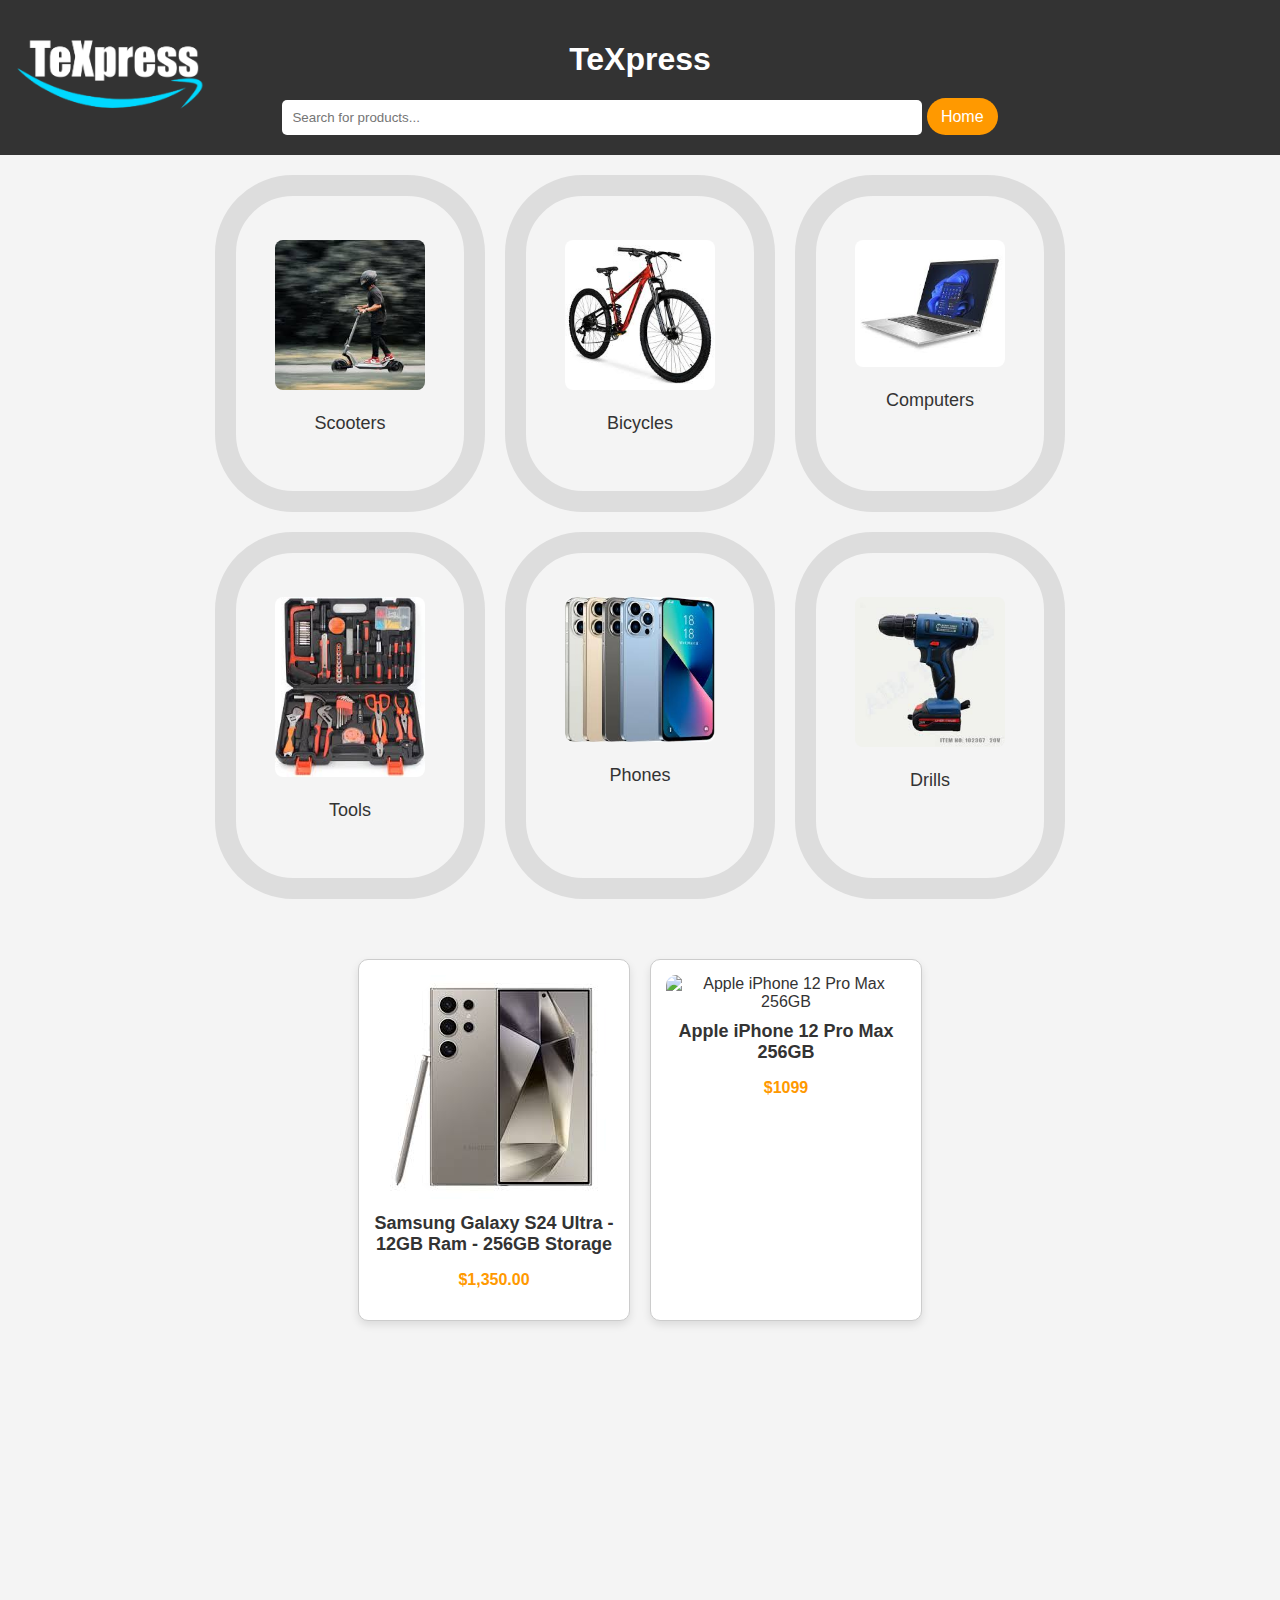
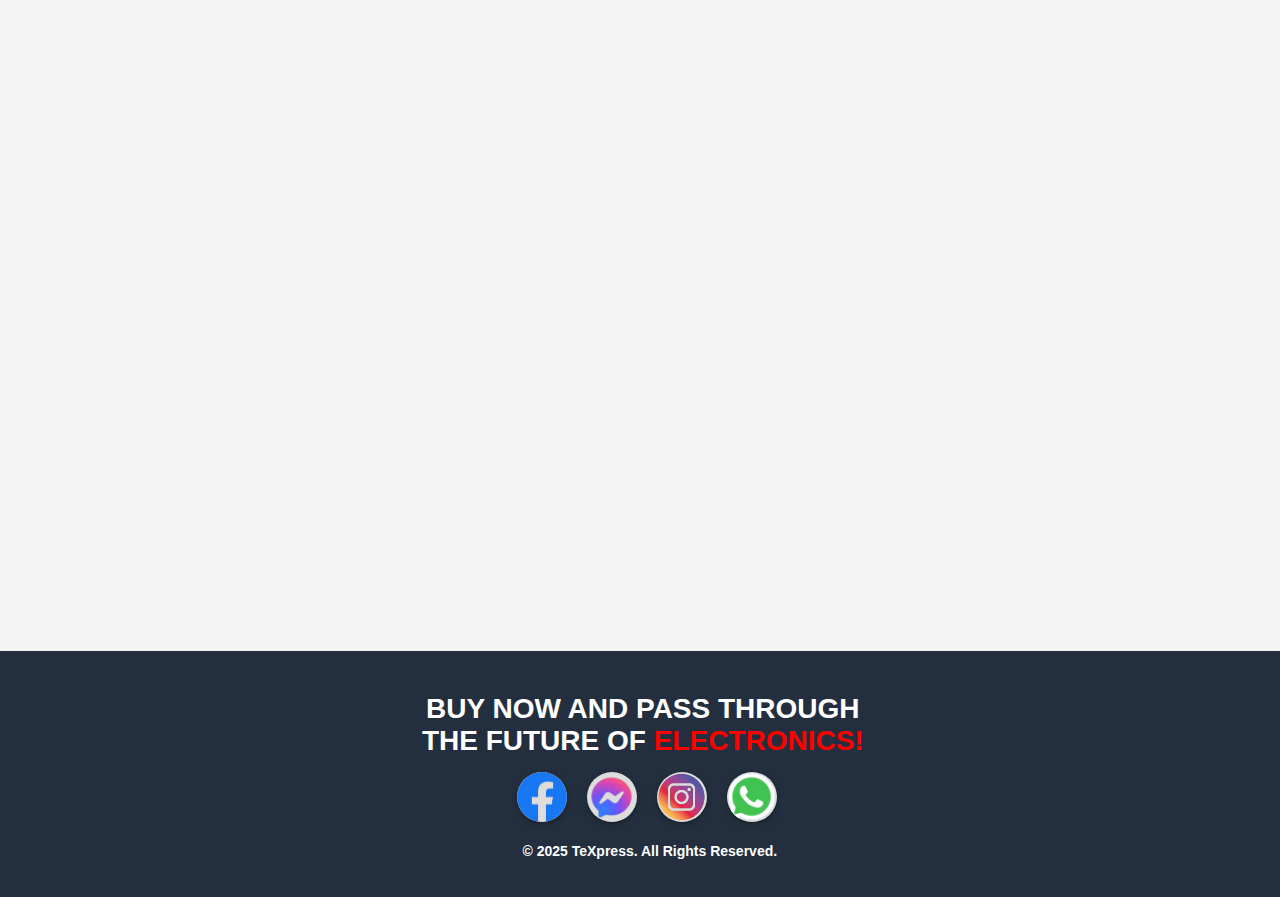
==== index.html @ 7b75b4ff "Update and rename khaled.html to index.html" ====
<!DOCTYPE html>
<html lang="en">
<head>
    <link rel="stylesheet" href="amazon.css">
    <link rel="stylesheet" href="https://cdnjs.cloudflare.com/ajax/libs/font-awesome/6.7.2/css/all.min.css" integrity="sha512-Evv84Mr4kqVGRNSgIGL/F/aIDqQb7xQ2vcrdIwxfjThSH8CSR7PBEakCr51Ck+w+/U6swU2Im1vVX0SVk9ABhg==" crossorigin="anonymous" referrerpolicy="no-referrer" />
    <title>TeXpress</title>
    <link rel="icon" href="Untitled-1_even_smaller_cropped_resized.png" type="image/x-icon">

</head>
<body>
    <header>
        <h1>TeXpress</h1>
        <input type="text" id="searchBar" placeholder="Search for products..." oninput="searchProduct()">
        <a href="Khaled.html">Home</a>
        <div class="Logo">
            <img src="Untitled-3.png" alt="Logo" class="logo">
        </div>
    </header>
    <div class="categories">
        <div class="category">
            <a href="category1.html">
                <img src="download (3).jpeg" alt="Scooters">
                <p>Scooters</p>
            </a>
        </div>
        <div class="category">
            <a href="category2.html">
                <img src="download (4).jpeg" alt="Bicycles">
                <p>Bicycles</p>
            </a>
        </div>
        <div class="category">
            <a href="category3.html">
                <img src="download (1).jpeg" alt="Computers">
                <p>Computers</p>
            </a>
        </div>
        <div class="category">
            <a href="category4.html">
                <img src="download (5).jpeg" alt="Tools">
                <p>Tools</p>
            </a>
        </div>
        <div class="category">
            <a href="category5.html">
                <img src="download (2).jpeg" alt="Phones">
                <p>Phones</p>
            </a>
        </div>
        <div class="category">
            <a href="category6.html">
                <img src="images.jpeg" alt="Drills">
                <p>Drills</p>
            </a>
        </div>
    </div>

    <div class="product-grid" id="product-grid-home">
        <!-- Products will be inserted here -->
    </div>

    <div class="product-grid" id="product-grid">
        <!-- Products will be dynamically inserted here -->
    </div>
    
    <div class="container" id="product-details">
        <button class="close-btn" onclick="goHome()">X</button>
        <div class="carousel">
            <button class="prev" onclick="prevImage()">&#9664;</button>
            <img id="image-0" class="active" src="" alt="">
            <img id="image-1" src="" alt="">
            <img id="image-2" src="" alt="">
            <button class="next" onclick="nextImage()">&#9654;</button>
        </div>
        <div class="details">
            <h1 id="product-name"></h1>
            <p id="product-description"></p>
            <p class="price" id="product-price"></p>
            
            <div class="quantity-selector" id="quantity-selector">
                <label for="quantity">Choose Quantity:</label>
                <input type="number" id="quantity" min="1" value="1" oninput="validateQuantity()">
            </div>
            <button class="buy-btn" onclick="buy()">Buy it</button>

            <div id="color-selector-container">
                <p>Choose Color:</p>
                <div id="color-options" class="color-options"></div>
            </div>
        </div>
    </div>

    
    <script>
        const products = [
            {
                id: 1,
                name: 'Samsung Galaxy S24 Ultra - 12GB Ram - 256GB Storage',
                description: '',
                price: '$1,350.00',
                images: [
                    '[data-uri]',
                    'https://cdn-iibnp.nitrocdn.com/VjyilAmBtWmZaLojjwWFayaMdinRRPlg/assets/images/optimized/rev-f0d6867/www.ourfriday.co.uk/image/cache/catalog/Samsung/samsung-galaxy-s24-ultra-5gsmartphone-tittanium-black-1-2-800x800.png',
                    'https://www.edgemiddleeast.com/cloud/2024/01/18/mVRNO3WK-Samsung-Galaxy-S24-1200x900.jpg'
                ],
                availableColors: ['gold', 'White', 'Gray'], // Colors for this product
                minQuantity: 1,
                maxQuantity: 5
            },
            {
                id: 2,
                name: 'Apple iPhone 12 Pro Max 256GB',
                description: 'The iPhone 12 Pro Max is designed with a larger screen and advanced camera systems. Capture stunning photos and videos, all while enjoying the powerful performance and sleek design of the iPhone.',
                price: '$1099',
                images: [
                    'https://ipoint.ae/cdn/shop/files/iphone-12-pro-pacific-blue-revibe_5d31b734-3e85-4ddf-80d1-473dca95116b.webp?v=1728852454',
                    'https://gomaxx.co.za/wp-content/uploads/2024/09/Blue-1.jpeg',
                    'https://5.imimg.com/data5/SELLER/Default/2023/6/314837966/ZB/ZB/DQ/128338004/apple-iphone-12-pro-max-128gb-256gb-fully-unlocked-1000x1000.jpg'
                ],
                availableColors: ['Gold', 'Silver', 'Blue'], // Colors for this product
                minQuantity: 2,
                maxQuantity: 10
            }



        ];

        let currentImageIndex = 0;
        const productGrid = document.getElementById('product-grid');
        const searchBar = document.getElementById('searchBar');

        function displayProducts(productsToDisplay) {
            productGrid.innerHTML = '';
            productsToDisplay.forEach(product => {
                const productElement = document.createElement('div');
                productElement.className = 'product';
                productElement.innerHTML = `
                    <img src="${product.images[0]}" alt="${product.name}">
                    <h3>${product.name}</h3>
                    <p>${product.price}</p>
                `;
                productElement.onclick = () => viewProduct(product.id);
                productGrid.appendChild(productElement);
            });
        }
        function viewProduct(id) {
            const product = products.find(p => p.id === id);
            if (product) {
                document.getElementById('product-name').innerText = product.name;
                document.getElementById('product-description').innerText = product.description;
                document.getElementById('product-price').innerText = product.price;
                document.getElementById('image-0').src = product.images[0];
                document.getElementById('image-1').src = product.images[1];
                document.getElementById('image-2').src = product.images[2];
                // Populate color options dynamically
                const colorOptionsContainer = document.getElementById('color-options');
                colorOptionsContainer.innerHTML = ''; // Clear previous colors
                product.availableColors.forEach(color => {
                    const colorDiv = document.createElement('div');
                    colorDiv.className = 'color-option';
                    colorDiv.style.backgroundColor = color.toLowerCase(); // Use color names as background
                    colorDiv.title = color; // Tooltip with color name
                    colorDiv.onclick = () => selectColor(color);
                    colorOptionsContainer.appendChild(colorDiv);
                });
                document.getElementById('product-grid').style.display = 'none';
                document.getElementById('product-details').style.display = 'flex';
            }
        }
        function selectColor(color) {
            document.querySelectorAll('.color-option').forEach(option => option.classList.remove('selected'));
            const selectedOption = Array.from(document.querySelectorAll('.color-option')).find(option => option.title === color);
            if (selectedOption) {
                selectedOption.classList.add('selected');
            }
            console.log(`Selected color: ${color}`);
        }
        function goHome() {
            document.getElementById('product-grid').style.display = 'flex';
            document.getElementById('product-details').style.display = 'none';
        }
        function prevImage() {
            currentImageIndex = (currentImageIndex - 1 + 3) % 3;
            updateCarousel();
        }
        function nextImage() {
            currentImageIndex = (currentImageIndex + 1) % 3;
            updateCarousel();
        }
        function updateCarousel() {
            document.querySelectorAll('.carousel img').forEach((img, index) => {
                img.classList.remove('active');
                if (index === currentImageIndex) {
                    img.classList.add('active');
                }
            });
        }
        function validateQuantity() {
            const quantity = document.getElementById('quantity').value;
            if (quantity < 1) {
                document.getElementById('quantity').value = 1;
            }
        }
        function buy() {
    const productName = document.getElementById('product-name').innerText;
    const productPriceText = document.getElementById('product-price').innerText;
    const productQuantityText = document.getElementById('quantity').value;

    // Remove $ and commas from the price and convert to float
    const productPrice = parseFloat(productPriceText.replace(/[$,]/g, ''));

    // Convert quantity to an integer
    const productQuantity = parseInt(productQuantityText, 10);

    // Check if the price and quantity are valid numbers
    if (isNaN(productPrice) || isNaN(productQuantity) || productQuantity <= 0) {
        alert("Please enter a valid quantity and ensure the price is correct.");
        return;
    }

    const selectedColor = document.querySelector('.color-option.selected')?.title || 'No color selected';
    const totalPrice = productPrice * productQuantity;

    const message = `I want to buy:\nProduct: ${productName}\nPrice: $${productPrice.toFixed(2)}\nQuantity: ${productQuantity}\nColor: ${selectedColor}\nTotal: $${totalPrice.toFixed(2)}`;

    const messengerURL=`https://www.messenger.com/t/100003127548351?text=${encodeURIComponent(message)}`;

    window.open(messengerURL, '_blank');
}
        
        function searchProduct() {
            const query = searchBar.value.toLowerCase();
            const filteredProducts = products.filter(product => product.name.toLowerCase().includes(query));
            displayProducts(filteredProducts);
        }
        // Initial product display
        displayProducts(products);
        const backToTopButton = document.getElementById('back-to-top');
 // Get the button
 const goTopBtn = document.getElementById("goTopBtn");

// When the user scrolls down 100px from the top of the document, show the button
window.onscroll = function() {
  if (document.body.scrollTop > 100 || document.documentElement.scrollTop > 100) {
    goTopBtn.style.display = "block";
  } else {
    goTopBtn.style.display = "none";
  }
};

// When the user clicks on the button, scroll to the top of the document
function scrollToTop() {
  window.scrollTo({
    top: 0,
    behavior: "smooth"  // Smooth scrolling effect
  });
}

    </script>
<footer class="fixed-footer">

    <div class="footer-container">
        <footer>
            <div class="footer-buttons">
              <a href="https://www.facebook.com/khaled.et.9" class="footer-button">
                <img src="fac-removebg-preview.png" alt="Instagram">
              </a>
              <a href="https://www.messenger.com/t/100003127548351?text=I%20want%20to%20buy%3A%0AProduct%3A%20Samsung%20Galaxy%20S24%20Ultra%20-%2012GB%20Ram%20-%20256GB%20Storage%0APrice%3A%20%241350.00%0AQuantity%3A%201%0AColor%3A%20No%20color%20selected%0ATotal%3A%20%241350.00" class="footer-button">
                <img src="mess-removebg-preview.png" alt="Facebook">
              </a>
              <a href="#" class="footer-button">
                <img src="insta-removebg-preview.png" alt="Twitter">
              </a>
              <a href="#" class="footer-button">
                <img src="Screenshot 2024-12-31 110750-Photoroom.png" alt="WhatsApp">
              </a>
            </div>
         <h1 class="AHMAD">BUY NOW AND PASS THROUGH <br>THE FUTURE OF <span>ELECTRONICS!</span></br></h1>
            <h4>&copy; 2025 TeXpress. All Rights Reserved.</h4>
                
                </div>

          </footer>
  </footer>

  
</body>
</html>
---- amazon.css ----
#image1 {
    float: left;
    margin-top: -120px;
    margin-left: -1459px;
    font-size: 5px;
}
body {
font-family: 'Roboto', sans-serif;
color: #333;
}


body {
    font-family: Arial, sans-serif;
    margin: 0;
    padding: 0;
    background-color: #f4f4f4;
}

header {
    background-color: #333;
    color: white;
    padding: 20px;
    text-align: center;
    position: relative;
}

header input {
    padding: 10px;
    width: 50%;
    border: none;
    border-radius: 5px;
}

header button {
    padding: 10px;
    background-color: #ff9900;
    border: none;
    border-radius: 5px;
    color: white;
    cursor: pointer;
}

header button:hover {
    background-color: #e68a00;
}
.logo {
  position: absolute; /* Position the logo absolutely */
  top: 0px; /* Adjust the vertical position */
  left: 10px; /* Adjust the horizontal position */
  height: 150px; /* Adjust the logo size */
}

.product-grid {
    display: flex;
    flex-wrap: wrap;
    gap: 20px;
    padding: 20px;
    justify-content: center;
}

.product {
    background: white;
    padding: 15px;
    border: 1px solid #ccc;
    border-radius: 10px;
    width: 240px;
    text-align: center;
    box-shadow: 0 4px 8px rgba(0, 0, 0, 0.1);
    transition: transform 0.3s ease;
}

.product:hover {
    transform: translateY(-10px);
}

.product img {
    max-width: 100%;
    height: auto;
    border-radius: 10px;
    transition: opacity 0.3s ease;
}

.product h3 {
    margin: 10px 0;
    font-size: 18px;
}

.product p {
    color: #ff9900;
    font-weight: bold;
}

.product button {
    background-color: #ff9900;
    color: white;
    border: none;
    padding: 8px 15px;
    border-radius: 5px;
    cursor: pointer;
    transition: background-color 0.3s ease;
}

.product button:hover {
    background-color: #e68a00;
}

.container {
    max-width: 1200px;
    margin: 20px auto;
    display: none;
    gap: 20px;
    background: white;
    padding: 20px;
    border-radius: 10px;
    box-shadow: 0 2px 10px rgba(0, 0, 0, 0.1);
    position: relative;
}

.close-btn {
    position: absolute;
    top: 0px;
    right: 0px;
    background-color: #ff0000;
    color: white;
    border: none;
    padding: 5px 10px;
    cursor: pointer;
    border-radius: 50%;
    font-weight: bold;
}

.carousel {
    flex: 1;
    position: relative;
    overflow: hidden;
}

.carousel img {
    max-width: 100%;
    height: auto;
    display: none;
}

.carousel img.active {
    display: block;
}

.carousel button {
    position: absolute;
    top: 50%;
    transform: translateY(-50%);
    background-color: rgba(0, 0, 0, 0.5);
    color: white;
    border: none;
    padding: 10px;
    cursor: pointer;
    border-radius: 5px;
    z-index: 1;
}

.carousel .prev {
    left: 10px;
}

.carousel .next {
    right: 10px;
}

.details {
    flex: 2;
}

.details h1 {
    margin-top: 0;
}

.details p {
    color: #555;
}

.details .price {
    font-size: 1.5em;
    color: #ff9900;
    margin-bottom: 20px;
}

.details button {
    background-color: #ff9900;
    color: white;
    border: none;
    padding: 10px 20px;
    cursor: pointer;
    border-radius: 27px;
    margin-bottom: 10px;
}

.details button:hover {
    background-color: #e68a00;
}

.quantity-selector {
    display: none;
    margin-top: 20px;
}

.quantity-selector label {
    margin-right: 10px;
}

.quantity-selector input {
    width: 50px;
    padding: 5px;
    text-align: center;
}

.buy-btn {
    padding: 10px 20px;
    font-size: 16px;
    cursor: pointer;
}

button { 
  background-color: #004b91;
  color: #ffffff;
  border: none;
  padding: 16px 14px;
  cursor: pointer;
  border-radius: -23px;
  text-decoration: none;
  text-align: center;
}
span {
color: red;
}
.AHMAD {
  position: relative;
top: -38PX;
right: -76PX;


}
footer {
  background-color: #232F3E;
  color: white;
  text-align: center;
  padding: 10px;
  position: relative;
  width: 87%;
  bottom: 0;
  position: relative;
  bottom: 19px;
}


footer a {
    color: white;
    text-decoration: none;
    position: relative;
    bottom: -110px;
    text-align: center;
    right: -80px;
}
h4 {
position: relative;
bottom: -30px;
right: -83px;

}
.categories {
    display: flex;
    justify-content: center;
    gap: 20px;
    margin-top: 20px;
}


.categories {
    display: flex;
    flex-wrap: wrap;
    justify-content: center;
    gap: 20px;
    margin: auto;
    margin-top: 20px;
    max-width: 1100px;
  }
  .category {
    text-align: center;
    border: 21px solid #ddd;
    border-radius: 78px;
    width: 150px;
    padding: 39px;
    transition: transform 0.3s, box-shadow 0.3s;
}
header a {
    background-color: #ff9900;
    color: #ffffff;
    border: none;
    padding: 10px 14px;
    cursor: pointer;
    border-radius: 65px;
    text-decoration: none;
    height: 10px;


  }
  .category img {
    width: 100%;
    height: auto;
    border-radius: 8px;
  }
  .category:hover {
    transform: scale(1.05);
    box-shadow: 0 4px 8px rgba(0, 0, 0, 0.2);
  }
  .category a {
    text-decoration: none;
    color: #333;
    display: block;
    margin-top: 5px;
    font-size: 18px;
  }

.product button:disabled {
    background-color: #ccc;
    cursor: not-allowed;
}

.product button {
    padding: 10px;
    background-color: #4CAF50;
    color: white;
    border: none;
    cursor: pointer;
}

.product button:hover {
    background-color: #45a049;
}
footer.fixed-footer {
  position: relative;
  bottom: -518px;
  width: 100%;
  background-color: #232F3E;
  color: #fff;
  padding: 20px 0;
  font-size: 14px;
  z-index: 1000;
}
  .footer-container {
    display: flex;
    justify-content: space-between;
    flex-wrap: wrap;
  }
  
  .footer-section {
    width: 22%;
    padding: 10px;
  }
  
  .footer-section h3 {
    font-size: 18px;
    margin-bottom: 15px;
  }
  
  .footer-section ul {
    list-style-type: none;
    padding: 0;
  }
  
  .footer-section li {
    margin: 5px 0;
  }
  
  .footer-section a {
    color: #ddd;
    text-decoration: none;
  }
  
  .footer-section a:hover {
    color: #000000;
  }
  
  .footer-bottom {
    text-align: center;
    padding: 10px 0;
    background-color: #111;
  }
  
  .footer-bottom p {
    margin: 0;
    font-size: 12px;
  }
  
  
  .go-top-btn:hover {
    background-color: #e68900;
  }
  body {
    margin: 0;
    padding: 0;
    font-family: Arial, sans-serif;
  }
  
  .image-button {
    position: absolute; /* Position it absolutely at the top */
    top: 180px; /* Distance from the top of the page */
    left: 10px; /* Distance from the left of the page */
    text-decoration: none;
    border: none;
    padding: 0;
    margin: 0;
  }
  
  .image-button img {
    width: 100px; /* Adjust size as needed */
    height: auto;
    border-radius: 8px; /* Optional: rounded corners */
    transition: transform 0.3s, box-shadow 0.3s; /* Add hover effects */
  }
  
  .image-button img:hover {
    transform: scale(1.05); /* Slight zoom-in on hover */
    box-shadow: 0 4px 8px rgba(0, 0, 0, 0.2); /* Add shadow on hover */

  }
  .image-1 {
    position: absolute; /* Position it absolutely at the top */
    top: 180px; /* Distance from the top of the page */
    left: 10px; /* Distance from the left of the page */
    text-decoration: none;
    border: none;
    padding: 0;
    margin: 0;
  }
  
  .image-1 img {
    width: 100px; /* Adjust size as needed */
    height: auto;
    border-radius: 8px; /* Optional: rounded corners */
    transition: transform 0.3s, box-shadow 0.3s; /* Add hover effects */
  }
  
  .image-1 img:hover {
    transform: scale(1.05); /* Slight zoom-in on hover */
    box-shadow: 0 4px 8px rgba(0, 0, 0, 0.2); /* Add shadow on hover */

  }
  .category {
display:flexbox;
flex-direction: column;
  }


  .footer-content {
    background-color: #333;
    color: white;
    text-align: center;
    padding: 20px;
}

.social-buttons {
    display: flex;
    justify-content: center;
    gap: 15px; /* Space between buttons */
    margin: 20px 0;
}

.btn {
    display: flex;
    align-items: center;
    padding: 10px 15px;
    border-radius: 5px;
    text-decoration: none;
    color: white;
    font-size: 14px;
    font-weight: bold;
    transition: 0.3s;
}

.btn img {
    width: 20px;
    height: 20px;
    margin-right: 10px;
}



.quantity-selector {
  display: flex;
  align-items: center;
  gap: 10px;
}

input[type="number"] {
  width: 50px;
  text-align: center;
}
#colorSelect {
  appearance: none; /* Remove default browser styling */
  background-color: #f8fafc; /* Light background */
  color: #1e40af; /* Text color */
  border: 2px solid #2563eb; /* Border color */
  border-radius: 8px; /* Rounded corners */
  padding: 8px 12px; /* Padding for text */
  font-size: 16px; /* Font size */
  font-family: Arial, sans-serif; /* Font style */
  cursor: pointer; /* Pointer cursor */
  width: 100%; /* Full width */
  max-width: 300px; /* Optional: limit width */
  box-shadow: 0 4px 6px rgba(0, 0, 0, 0.1); /* Shadow effect */
  transition: all 0.3s ease; /* Smooth transitions */
}

/* Styling the options */
#colorSelect option {
  background-color: #f8fafc; /* Same as the select background */
  color: #1e40af; /* Text color */
  padding: 8px; /* Padding inside options */
}

/* Hover effect for select */
#colorSelect:hover {
  background-color: #e0f2fe; /* Light blue on hover */
  border-color: #1d4ed8; /* Darker blue border on hover */
}

/* Focus effect for select */
#colorSelect:focus {
  outline: none; /* Remove default outline */
  border-color: #0ea5e9; /* Highlight border */
  box-shadow: 0 0 5px rgba(14, 165, 233, 0.5); /* Glow effect */
}
.footer-buttons {
  display: flex;
  justify-content: center;
  gap: 20px; /* Space between buttons */
}

.footer-button {
  display: inline-block;
  width: 50px;
  height: 50px;
  border-radius: 50%;
  background-color: #ddd;
  overflow: hidden;
  box-shadow: 0 2px 5px rgba(0, 0, 0, 0.3);
}

.footer-button img {
  width: 100%;
  height: 100%;
  object-fit: cover;
}

.footer-button:hover {
  background-color: #ccc;
  transform: scale(1.1); /* Slight scale-up effect */
  transition: all 0.3s ease;
}
nav { 
  background-color: #004b91;
  color: #ffffff;
  position: relative;
top: -216px;
text-align: center;
width: 10px;
right: -640px;
}
@media (max-width: 375×667px) {
  #image1 {
    float: left;
    margin-top: -120px;
    margin-left: -1459px;
    font-size: 5px;
}
body {
font-family: 'Roboto', sans-serif;
color: #333;
}


body {
    font-family: Arial, sans-serif;
    margin: 0;
    padding: 0;
    background-color: #f4f4f4;
}

header {
    background-color: #333;
    color: white;
    padding: 20px;
    text-align: center;
    position: relative;
}

header input {
    padding: 10px;
    width: 56%;
    border: none;
    border-radius: 5px;
}

header button {
    padding: 10px;
    background-color: #ff9900;
    border: none;
    border-radius: 5px;
    color: white;
    cursor: pointer;
}

header button:hover {
    background-color: #e68a00;
}
.logo {
  position: absolute; /* Position the logo absolutely */
  top: 0px; /* Adjust the vertical position */
  left: 10px; /* Adjust the horizontal position */
  height: 150px; /* Adjust the logo size */
}

.product-grid {
    display: flex;
    flex-wrap: wrap;
    gap: 20px;
    padding: 20px;
    justify-content: center;
}

.product {
    background: white;
    padding: 15px;
    border: 1px solid #ccc;
    border-radius: 10px;
    width: 240px;
    text-align: center;
    box-shadow: 0 4px 8px rgba(0, 0, 0, 0.1);
    transition: transform 0.3s ease;
}

.product:hover {
    transform: translateY(-10px);
}

.product img {
    max-width: 100%;
    height: auto;
    border-radius: 10px;
    transition: opacity 0.3s ease;
}

.product h3 {
    margin: 10px 0;
    font-size: 18px;
}

.product p {
    color: #ff9900;
    font-weight: bold;
}

.product button {
    background-color: #ff9900;
    color: white;
    border: none;
    padding: 8px 15px;
    border-radius: 5px;
    cursor: pointer;
    transition: background-color 0.3s ease;
}

.product button:hover {
    background-color: #e68a00;
}

.container {
    max-width: 1200px;
    margin: 20px auto;
    display: none;
    gap: 20px;
    background: white;
    padding: 20px;
    border-radius: 10px;
    box-shadow: 0 2px 10px rgba(0, 0, 0, 0.1);
    position: relative;
}

.close-btn {
    position: absolute;
    top: 0px;
    right: 0px;
    background-color: #ff0000;
    color: white;
    border: none;
    padding: 5px 10px;
    cursor: pointer;
    border-radius: 50%;
    font-weight: bold;
}

.carousel {
    flex: 1;
    position: relative;
    overflow: hidden;
}

.carousel img {
    max-width: 100%;
    height: auto;
    display: none;
}

.carousel img.active {
    display: block;
}

.carousel button {
    position: absolute;
    top: 50%;
    transform: translateY(-50%);
    background-color: rgba(0, 0, 0, 0.5);
    color: white;
    border: none;
    padding: 10px;
    cursor: pointer;
    border-radius: 5px;
    z-index: 1;
}

.carousel .prev {
    left: 10px;
}

.carousel .next {
    right: 10px;
}

.details {
    flex: 2;
}

.details h1 {
    margin-top: 0;
}

.details p {
    color: #555;
}

.details .price {
    font-size: 1.5em;
    color: #ff9900;
    margin-bottom: 20px;
}

.details button {
    background-color: #ff9900;
    color: white;
    border: none;
    padding: 10px 20px;
    cursor: pointer;
    border-radius: 27px;
    margin-bottom: 10px;
}

.details button:hover {
    background-color: #e68a00;
}

.quantity-selector {
    display: none;
    margin-top: 20px;
}

.quantity-selector label {
    margin-right: 10px;
}

.quantity-selector input {
    width: 50px;
    padding: 5px;
    text-align: center;
}

.buy-btn {
    padding: 10px 20px;
    font-size: 16px;
    cursor: pointer;
}

button { 
  background-color: #004b91;
  color: #ffffff;
  border: none;
  padding: 16px 14px;
  cursor: pointer;
  border-radius: -23px;
  text-decoration: none;
  text-align: center;
}
span {
color: red;
}
.AHMAD {
  position: relative;
top: -38PX;
right: -76PX;


}
footer {
    background-color: #232F3E;
    color: white;
    text-align: center;
    padding: 10px;
    position: fixed;
    width: 87%;
    bottom: 0;
    position: relative;

}

footer a {
    color: white;
    text-decoration: none;
    position: relative;
    bottom: -110px;
    text-align: center;
    right: -80px;
}
h4 {
position: relative;
bottom: -30px;
right: -83px;

}
.categories {
    display: flex;
    justify-content: center;
    gap: 20px;
    margin-top: 20px;
}


.categories {
    display: flex;
    flex-wrap: wrap;
    justify-content: center;
    gap: 20px;
    margin: auto;
    margin-top: 20px;
    max-width: 1100px;
  }
  .category {
    text-align: center;
    border: 21px solid #ddd;
    border-radius: 78px;
    width: 150px;
    padding: 39px;
    transition: transform 0.3s, box-shadow 0.3s;
}
header a {
    background-color: #ff9900;
    color: #ffffff;
    border: none;
    padding: 10px 14px;
    cursor: pointer;
    border-radius: 65px;
    text-decoration: none;
    height: 10px;


  }
  .category img {
    width: 100%;
    height: auto;
    border-radius: 8px;
  }
  .category:hover {
    transform: scale(1.05);
    box-shadow: 0 4px 8px rgba(0, 0, 0, 0.2);
  }
  .category a {
    text-decoration: none;
    color: #333;
    display: block;
    margin-top: 5px;
    font-size: 18px;
  }

.product button:disabled {
    background-color: #ccc;
    cursor: not-allowed;
}

.product button {
    padding: 10px;
    background-color: #4CAF50;
    color: white;
    border: none;
    cursor: pointer;
}

.product button:hover {
    background-color: #45a049;
}
footer.fixed-footer {
    position: relative;;    /* Fix the footer at the bottom */
    bottom: 0;          /* Align it to the bottom */
    width: 100%;        /* Full width of the screen */
    background-color: #232F3E;
    color: #fff;
    padding: 20px 0;
    font-size: 14px;
    z-index: 1000;      /* Ensures it stays above other content */
  }
  
  .footer-container {
    display: flex;
    justify-content: space-between;
    flex-wrap: wrap;
  }
  
  .footer-section {
    width: 22%;
    padding: 10px;
  }
  
  .footer-section h3 {
    font-size: 18px;
    margin-bottom: 15px;
  }
  
  .footer-section ul {
    list-style-type: none;
    padding: 0;
  }
  
  .footer-section li {
    margin: 5px 0;
  }
  
  .footer-section a {
    color: #ddd;
    text-decoration: none;
  }
  
  .footer-section a:hover {
    color: #000000;
  }
  
  .footer-bottom {
    text-align: center;
    padding: 10px 0;
    background-color: #111;
  }
  
  .footer-bottom p {
    margin: 0;
    font-size: 12px;
  }
  
  
  .go-top-btn:hover {
    background-color: #e68900;
  }
  body {
    margin: 0;
    padding: 0;
    font-family: Arial, sans-serif;
  }
  
  .image-button {
    position: absolute; /* Position it absolutely at the top */
    top: 180px; /* Distance from the top of the page */
    left: 10px; /* Distance from the left of the page */
    text-decoration: none;
    border: none;
    padding: 0;
    margin: 0;
  }
  
  .image-button img {
    width: 100px; /* Adjust size as needed */
    height: auto;
    border-radius: 8px; /* Optional: rounded corners */
    transition: transform 0.3s, box-shadow 0.3s; /* Add hover effects */
  }
  
  .image-button img:hover {
    transform: scale(1.05); /* Slight zoom-in on hover */
    box-shadow: 0 4px 8px rgba(0, 0, 0, 0.2); /* Add shadow on hover */

  }
  .image-1 {
    position: absolute; /* Position it absolutely at the top */
    top: 180px; /* Distance from the top of the page */
    left: 10px; /* Distance from the left of the page */
    text-decoration: none;
    border: none;
    padding: 0;
    margin: 0;
  }
  
  .image-1 img {
    width: 100px; /* Adjust size as needed */
    height: auto;
    border-radius: 8px; /* Optional: rounded corners */
    transition: transform 0.3s, box-shadow 0.3s; /* Add hover effects */
  }
  
  .image-1 img:hover {
    transform: scale(1.05); /* Slight zoom-in on hover */
    box-shadow: 0 4px 8px rgba(0, 0, 0, 0.2); /* Add shadow on hover */

  }
  .category {
display:flexbox;
flex-direction: column;
  }


  .footer-content {
    background-color: #333;
    color: white;
    text-align: center;
    padding: 20px;
}

.social-buttons {
    display: flex;
    justify-content: center;
    gap: 15px; /* Space between buttons */
    margin: 20px 0;
}

.btn {
    display: flex;
    align-items: center;
    padding: 10px 15px;
    border-radius: 5px;
    text-decoration: none;
    color: white;
    font-size: 14px;
    font-weight: bold;
    transition: 0.3s;
}

.btn img {
    width: 20px;
    height: 20px;
    margin-right: 10px;
}



.quantity-selector {
  display: flex;
  align-items: center;
  gap: 10px;
}

input[type="number"] {
  width: 50px;
  text-align: center;
}
#colorSelect {
  appearance: none; /* Remove default browser styling */
  background-color: #f8fafc; /* Light background */
  color: #1e40af; /* Text color */
  border: 2px solid #2563eb; /* Border color */
  border-radius: 8px; /* Rounded corners */
  padding: 8px 12px; /* Padding for text */
  font-size: 16px; /* Font size */
  font-family: Arial, sans-serif; /* Font style */
  cursor: pointer; /* Pointer cursor */
  width: 100%; /* Full width */
  max-width: 300px; /* Optional: limit width */
  box-shadow: 0 4px 6px rgba(0, 0, 0, 0.1); /* Shadow effect */
  transition: all 0.3s ease; /* Smooth transitions */
}

/* Styling the options */
#colorSelect option {
  background-color: #f8fafc; /* Same as the select background */
  color: #1e40af; /* Text color */
  padding: 8px; /* Padding inside options */
}

/* Hover effect for select */
#colorSelect:hover {
  background-color: #e0f2fe; /* Light blue on hover */
  border-color: #1d4ed8; /* Darker blue border on hover */
}

/* Focus effect for select */
#colorSelect:focus {
  outline: none; /* Remove default outline */
  border-color: #0ea5e9; /* Highlight border */
  box-shadow: 0 0 5px rgba(14, 165, 233, 0.5); /* Glow effect */
}
.footer-buttons {
  display: flex;
  justify-content: center;
  gap: 20px; /* Space between buttons */
}

.footer-button {
  display: inline-block;
  width: 50px;
  height: 50px;
  border-radius: 50%;
  background-color: #ddd;
  overflow: hidden;
  box-shadow: 0 2px 5px rgba(0, 0, 0, 0.3);
}

.footer-button img {
  width: 100%;
  height: 100%;
  object-fit: cover;
}

.footer-button:hover {
  background-color: #ccc;
  transform: scale(1.1); /* Slight scale-up effect */
  transition: all 0.3s ease;
}
nav { 
  background-color: #004b91;
  color: #ffffff;
  position: relative;
top: -216px;
text-align: center;
width: 10px;
right: -640px;
}












}
@media (max-width: 414×896px) {
  #image1 {
    float: left;
    margin-top: -120px;
    margin-left: -1459px;
    font-size: 5px;
}
body {
font-family: 'Roboto', sans-serif;
color: #333;
}


body {
    font-family: Arial, sans-serif;
    margin: 0;
    padding: 0;
    background-color: #f4f4f4;
}

header {
    background-color: #333;
    color: white;
    padding: 20px;
    text-align: center;
    position: relative;
}

header input {
  padding: 10px;
  width: 55%;
  border: none;
  border-radius: 5px;
  right: 1000px;
}

header button {
    padding: 10px;
    background-color: #ff9900;
    border: none;
    border-radius: 5px;
    color: white;
    cursor: pointer;
}

header button:hover {
    background-color: #e68a00;
}
.logo {
  position: absolute; /* Position the logo absolutely */
  top: 0px; /* Adjust the vertical position */
  left: 10px; /* Adjust the horizontal position */
  height: 150px; /* Adjust the logo size */
}

.product-grid {
    display: flex;
    flex-wrap: wrap;
    gap: 20px;
    padding: 20px;
    justify-content: center;
}

.product {
    background: white;
    padding: 15px;
    border: 1px solid #ccc;
    border-radius: 10px;
    width: 240px;
    text-align: center;
    box-shadow: 0 4px 8px rgba(0, 0, 0, 0.1);
    transition: transform 0.3s ease;
}

.product:hover {
    transform: translateY(-10px);
}

.product img {
    max-width: 100%;
    height: auto;
    border-radius: 10px;
    transition: opacity 0.3s ease;
}

.product h3 {
    margin: 10px 0;
    font-size: 18px;
}

.product p {
    color: #ff9900;
    font-weight: bold;
}

.product button {
    background-color: #ff9900;
    color: white;
    border: none;
    padding: 8px 15px;
    border-radius: 5px;
    cursor: pointer;
    transition: background-color 0.3s ease;
}

.product button:hover {
    background-color: #e68a00;
}

.container {
    max-width: 1200px;
    margin: 20px auto;
    display: none;
    gap: 20px;
    background: white;
    padding: 20px;
    border-radius: 10px;
    box-shadow: 0 2px 10px rgba(0, 0, 0, 0.1);
    position: relative;
}

.close-btn {
    position: absolute;
    top: 0px;
    right: 0px;
    background-color: #ff0000;
    color: white;
    border: none;
    padding: 5px 10px;
    cursor: pointer;
    border-radius: 50%;
    font-weight: bold;
}

.carousel {
    flex: 1;
    position: relative;
    overflow: hidden;
}

.carousel img {
    max-width: 100%;
    height: auto;
    display: none;
}

.carousel img.active {
    display: block;
}

.carousel button {
    position: absolute;
    top: 50%;
    transform: translateY(-50%);
    background-color: rgba(0, 0, 0, 0.5);
    color: white;
    border: none;
    padding: 10px;
    cursor: pointer;
    border-radius: 5px;
    z-index: 1;
}

.carousel .prev {
    left: 10px;
}

.carousel .next {
    right: 10px;
}

.details {
    flex: 2;
}

.details h1 {
    margin-top: 0;
}

.details p {
    color: #555;
}

.details .price {
    font-size: 1.5em;
    color: #ff9900;
    margin-bottom: 20px;
}

.details button {
    background-color: #ff9900;
    color: white;
    border: none;
    padding: 10px 20px;
    cursor: pointer;
    border-radius: 27px;
    margin-bottom: 10px;
}

.details button:hover {
    background-color: #e68a00;
}

.quantity-selector {
    display: none;
    margin-top: 20px;
}

.quantity-selector label {
    margin-right: 10px;
}

.quantity-selector input {
    width: 50px;
    padding: 5px;
    text-align: center;
}

.buy-btn {
    padding: 10px 20px;
    font-size: 16px;
    cursor: pointer;
}

button { 
  background-color: #004b91;
  color: #ffffff;
  border: none;
  padding: 16px 14px;
  cursor: pointer;
  border-radius: -23px;
  text-decoration: none;
  text-align: center;
}
span {
color: red;
}
.AHMAD {
  position: relative;
top: -38PX;
right: -76PX;


}
footer {
    background-color: #232F3E;
    color: white;
    text-align: center;
    padding: 10px;
    position: fixed;
    width: 87%;
    bottom: -10px;
    position: relative;

}

footer a {
    color: white;
    text-decoration: none;
    position: relative;
    bottom: -110px;
    text-align: center;
    right: -80px;
}
h4 {
position: relative;
bottom: -30px;
right: -83px;

}
.categories {
    display: flex;
    justify-content: center;
    gap: 20px;
    margin-top: 20px;
}


.categories {
    display: flex;
    flex-wrap: wrap;
    justify-content: center;
    gap: 20px;
    margin: auto;
    margin-top: 20px;
    max-width: 1100px;
  }
  .category {
    text-align: center;
    border: 21px solid #ddd;
    border-radius: 78px;
    width: 150px;
    padding: 39px;
    transition: transform 0.3s, box-shadow 0.3s;
}
header a {
    background-color: #ff9900;
    color: #ffffff;
    border: none;
    padding: 10px 14px;
    cursor: pointer;
    border-radius: 65px;
    text-decoration: none;
    height: 10px;


  }
  .category img {
    width: 100%;
    height: auto;
    border-radius: 8px;
  }
  .category:hover {
    transform: scale(1.05);
    box-shadow: 0 4px 8px rgba(0, 0, 0, 0.2);
  }
  .category a {
    text-decoration: none;
    color: #333;
    display: block;
    margin-top: 5px;
    font-size: 18px;
  }

.product button:disabled {
    background-color: #ccc;
    cursor: not-allowed;
}

.product button {
    padding: 10px;
    background-color: #4CAF50;
    color: white;
    border: none;
    cursor: pointer;
}

.product button:hover {
    background-color: #45a049;
}
footer.fixed-footer {
  position: relative;
  bottom: -518px;
  width: 100%;
  background-color: #232F3E;
  color: #fff;
  padding: 20px 0;
  font-size: 14px;
  z-index: 1000;
}    
  }
  
  .footer-container {
    position: relative;
    display: flex;
    justify-content: space-between;
    flex-wrap: wrap;
  }
  
  .footer-section {
    width: 22%;
    padding: 10px;
  }
  
  .footer-section h3 {
    font-size: 18px;
    margin-bottom: 15px;
  }
  
  .footer-section ul {
    list-style-type: none;
    padding: 0;
  }
  
  .footer-section li {
    margin: 5px 0;
  }
  
  .footer-section a {
    color: #ddd;
    text-decoration: none;
  }
  
  .footer-section a:hover {
    color: #000000;
  }
  
  .footer-bottom {
    text-align: center;
    padding: 10px 0;
    background-color: #111;
  }
  
  .footer-bottom p {
    margin: 0;
    font-size: 12px;
  }
  
  
  .go-top-btn:hover {
    background-color: #e68900;
  }
  body {
    margin: 0;
    padding: 0;
    font-family: Arial, sans-serif;
  }
  
  .image-button {
    position: absolute; /* Position it absolutely at the top */
    top: 180px; /* Distance from the top of the page */
    left: 10px; /* Distance from the left of the page */
    text-decoration: none;
    border: none;
    padding: 0;
    margin: 0;
  }
  
  .image-button img {
    width: 100px; /* Adjust size as needed */
    height: auto;
    border-radius: 8px; /* Optional: rounded corners */
    transition: transform 0.3s, box-shadow 0.3s; /* Add hover effects */
  }
  
  .image-button img:hover {
    transform: scale(1.05); /* Slight zoom-in on hover */
    box-shadow: 0 4px 8px rgba(0, 0, 0, 0.2); /* Add shadow on hover */

  }
  .image-1 {
    position: absolute; /* Position it absolutely at the top */
    top: 180px; /* Distance from the top of the page */
    left: 10px; /* Distance from the left of the page */
    text-decoration: none;
    border: none;
    padding: 0;
    margin: 0;
  }
  
  .image-1 img {
    width: 100px; /* Adjust size as needed */
    height: auto;
    border-radius: 8px; /* Optional: rounded corners */
    transition: transform 0.3s, box-shadow 0.3s; /* Add hover effects */
  }
  
  .image-1 img:hover {
    transform: scale(1.05); /* Slight zoom-in on hover */
    box-shadow: 0 4px 8px rgba(0, 0, 0, 0.2); /* Add shadow on hover */

  }
  .category {
display:flexbox;
flex-direction: column;
  }


  .footer-content {
    background-color: #333;
    color: white;
    text-align: center;
    padding: 20px;
}

.social-buttons {
    display: flex;
    justify-content: center;
    gap: 15px; /* Space between buttons */
    margin: 20px 0;
}

.btn {
    display: flex;
    align-items: center;
    padding: 10px 15px;
    border-radius: 5px;
    text-decoration: none;
    color: white;
    font-size: 14px;
    font-weight: bold;
    transition: 0.3s;
}

.btn img {
    width: 20px;
    height: 20px;
    margin-right: 10px;
}



.quantity-selector {
  display: flex;
  align-items: center;
  gap: 10px;
}

input[type="number"] {
  width: 50px;
  text-align: center;
}
#colorSelect {
  appearance: none; /* Remove default browser styling */
  background-color: #f8fafc; /* Light background */
  color: #1e40af; /* Text color */
  border: 2px solid #2563eb; /* Border color */
  border-radius: 8px; /* Rounded corners */
  padding: 8px 12px; /* Padding for text */
  font-size: 16px; /* Font size */
  font-family: Arial, sans-serif; /* Font style */
  cursor: pointer; /* Pointer cursor */
  width: 100%; /* Full width */
  max-width: 300px; /* Optional: limit width */
  box-shadow: 0 4px 6px rgba(0, 0, 0, 0.1); /* Shadow effect */
  transition: all 0.3s ease; /* Smooth transitions */
}

/* Styling the options */
#colorSelect option {
  background-color: #f8fafc; /* Same as the select background */
  color: #1e40af; /* Text color */
  padding: 8px; /* Padding inside options */
}

/* Hover effect for select */
#colorSelect:hover {
  background-color: #e0f2fe; /* Light blue on hover */
  border-color: #1d4ed8; /* Darker blue border on hover */
}

/* Focus effect for select */
#colorSelect:focus {
  outline: none; /* Remove default outline */
  border-color: #0ea5e9; /* Highlight border */
  box-shadow: 0 0 5px rgba(14, 165, 233, 0.5); /* Glow effect */
}
.footer-buttons {
  display: flex;
  justify-content: center;
  gap: 20px; /* Space between buttons */
}

.footer-button {
  display: inline-block;
  width: 50px;
  height: 50px;
  border-radius: 50%;
  background-color: #ddd;
  overflow: hidden;
  box-shadow: 0 2px 5px rgba(0, 0, 0, 0.3);
}

.footer-button img {
  width: 100%;
  height: 100%;
  object-fit: cover;
}

.footer-button:hover {
  background-color: #ccc;
  transform: scale(1.1); /* Slight scale-up effect */
  transition: all 0.3s ease;
}
nav { 
  background-color: #004b91;
  color: #ffffff;
  position: relative;
top: -216px;
text-align: center;
width: 10px;
right: -640px;
}

@media (max-width: 430×932px) {
  #image1 {
    float: left;
    margin-top: -120px;
    margin-left: -1459px;
    font-size: 5px;
}
body {
font-family: 'Roboto', sans-serif;
color: #333;
}


body {
    font-family: Arial, sans-serif;
    margin: 0;
    padding: 0;
    background-color: #f4f4f4;
}

header {
    background-color: #333;
    color: white;
    padding: 20px;
    text-align: center;
    position: relative;
}

header input {
  padding: 10px;
  width: 55%;
  border: none;
  border-radius: 5px;
  right: 1000px;
}

header button {
    padding: 10px;
    background-color: #ff9900;
    border: none;
    border-radius: 5px;
    color: white;
    cursor: pointer;
}

header button:hover {
    background-color: #e68a00;
}
.logo {
  position: absolute; /* Position the logo absolutely */
  top: 0px; /* Adjust the vertical position */
  left: 10px; /* Adjust the horizontal position */
  height: 150px; /* Adjust the logo size */
}

.product-grid {
    display: flex;
    flex-wrap: wrap;
    gap: 20px;
    padding: 20px;
    justify-content: center;
}

.product {
    background: white;
    padding: 15px;
    border: 1px solid #ccc;
    border-radius: 10px;
    width: 240px;
    text-align: center;
    box-shadow: 0 4px 8px rgba(0, 0, 0, 0.1);
    transition: transform 0.3s ease;
}

.product:hover {
    transform: translateY(-10px);
}

.product img {
    max-width: 100%;
    height: auto;
    border-radius: 10px;
    transition: opacity 0.3s ease;
}

.product h3 {
    margin: 10px 0;
    font-size: 18px;
}

.product p {
    color: #ff9900;
    font-weight: bold;
}

.product button {
    background-color: #ff9900;
    color: white;
    border: none;
    padding: 8px 15px;
    border-radius: 5px;
    cursor: pointer;
    transition: background-color 0.3s ease;
}

.product button:hover {
    background-color: #e68a00;
}

.container {
    max-width: 1200px;
    margin: 20px auto;
    display: none;
    gap: 20px;
    background: white;
    padding: 20px;
    border-radius: 10px;
    box-shadow: 0 2px 10px rgba(0, 0, 0, 0.1);
    position: relative;
}

.close-btn {
    position: absolute;
    top: 0px;
    right: 0px;
    background-color: #ff0000;
    color: white;
    border: none;
    padding: 5px 10px;
    cursor: pointer;
    border-radius: 50%;
    font-weight: bold;
}

.carousel {
    flex: 1;
    position: relative;
    overflow: hidden;
}

.carousel img {
    max-width: 100%;
    height: auto;
    display: none;
}

.carousel img.active {
    display: block;
}

.carousel button {
    position: absolute;
    top: 50%;
    transform: translateY(-50%);
    background-color: rgba(0, 0, 0, 0.5);
    color: white;
    border: none;
    padding: 10px;
    cursor: pointer;
    border-radius: 5px;
    z-index: 1;
}

.carousel .prev {
    left: 10px;
}

.carousel .next {
    right: 10px;
}

.details {
    flex: 2;
}

.details h1 {
    margin-top: 0;
}

.details p {
    color: #555;
}

.details .price {
    font-size: 1.5em;
    color: #ff9900;
    margin-bottom: 20px;
}

.details button {
    background-color: #ff9900;
    color: white;
    border: none;
    padding: 10px 20px;
    cursor: pointer;
    border-radius: 27px;
    margin-bottom: 10px;
}

.details button:hover {
    background-color: #e68a00;
}

.quantity-selector {
    display: none;
    margin-top: 20px;
}

.quantity-selector label {
    margin-right: 10px;
}

.quantity-selector input {
    width: 50px;
    padding: 5px;
    text-align: center;
}

.buy-btn {
    padding: 10px 20px;
    font-size: 16px;
    cursor: pointer;
}

button { 
  background-color: #004b91;
  color: #ffffff;
  border: none;
  padding: 16px 14px;
  cursor: pointer;
  border-radius: -23px;
  text-decoration: none;
  text-align: center;
}
span {
color: red;
}
.AHMAD {
  position: relative;
top: -38PX;
right: -76PX;


}
footer {
    background-color: #232F3E;
    color: white;
    text-align: center;
    padding: 10px;
    position: fixed;
    width: 87%;
    bottom: -10px;
    position: relative;

}

footer a {
    color: white;
    text-decoration: none;
    position: relative;
    bottom: -110px;
    text-align: center;
    right: -80px;
}
h4 {
position: relative;
bottom: -30px;
right: -83px;

}
.categories {
    display: flex;
    justify-content: center;
    gap: 20px;
    margin-top: 20px;
}


.categories {
    display: flex;
    flex-wrap: wrap;
    justify-content: center;
    gap: 20px;
    margin: auto;
    margin-top: 20px;
    max-width: 1100px;
  }
  .category {
    text-align: center;
    border: 21px solid #ddd;
    border-radius: 78px;
    width: 150px;
    padding: 39px;
    transition: transform 0.3s, box-shadow 0.3s;
}
header a {
    background-color: #ff9900;
    color: #ffffff;
    border: none;
    padding: 10px 14px;
    cursor: pointer;
    border-radius: 65px;
    text-decoration: none;
    height: 10px;


  }
  .category img {
    width: 100%;
    height: auto;
    border-radius: 8px;
  }
  .category:hover {
    transform: scale(1.05);
    box-shadow: 0 4px 8px rgba(0, 0, 0, 0.2);
  }
  .category a {
    text-decoration: none;
    color: #333;
    display: block;
    margin-top: 5px;
    font-size: 18px;
  }

.product button:disabled {
    background-color: #ccc;
    cursor: not-allowed;
}

.product button {
    padding: 10px;
    background-color: #4CAF50;
    color: white;
    border: none;
    cursor: pointer;
}

.product button:hover {
    background-color: #45a049;
}
   
  }


  
  .footer-container {
    position: relative;
    display: flex;
    justify-content: space-between;
    flex-wrap: wrap;
  }
  
  .footer-section {
    width: 22%;
    padding: 10px;
  }
  
  .footer-section h3 {
    font-size: 18px;
    margin-bottom: 15px;
  }
  
  .footer-section ul {
    list-style-type: none;
    padding: 0;
  }
  
  .footer-section li {
    margin: 5px 0;
  }
  
  .footer-section a {
    color: #ddd;
    text-decoration: none;
  }
  
  .footer-section a:hover {
    color: #000000;
  }
  
  .footer-bottom {
    text-align: center;
    padding: 10px 0;
    background-color: #111;
  }
  
  .footer-bottom p {
    margin: 0;
    font-size: 12px;
  }
  
  
  .go-top-btn:hover {
    background-color: #e68900;
  }
  body {
    margin: 0;
    padding: 0;
    font-family: Arial, sans-serif;
  }
  
  .image-button {
    position: absolute; /* Position it absolutely at the top */
    top: 180px; /* Distance from the top of the page */
    left: 10px; /* Distance from the left of the page */
    text-decoration: none;
    border: none;
    padding: 0;
    margin: 0;
  }
  
  .image-button img {
    width: 100px; /* Adjust size as needed */
    height: auto;
    border-radius: 8px; /* Optional: rounded corners */
    transition: transform 0.3s, box-shadow 0.3s; /* Add hover effects */
  }
  
  .image-button img:hover {
    transform: scale(1.05); /* Slight zoom-in on hover */
    box-shadow: 0 4px 8px rgba(0, 0, 0, 0.2); /* Add shadow on hover */

  }
  .image-1 {
    position: absolute; /* Position it absolutely at the top */
    top: 180px; /* Distance from the top of the page */
    left: 10px; /* Distance from the left of the page */
    text-decoration: none;
    border: none;
    padding: 0;
    margin: 0;
  }
  
  .image-1 img {
    width: 100px; /* Adjust size as needed */
    height: auto;
    border-radius: 8px; /* Optional: rounded corners */
    transition: transform 0.3s, box-shadow 0.3s; /* Add hover effects */
  }
  
  .image-1 img:hover {
    transform: scale(1.05); /* Slight zoom-in on hover */
    box-shadow: 0 4px 8px rgba(0, 0, 0, 0.2); /* Add shadow on hover */

  }
  .category {
display:flexbox;
flex-direction: column;
  }


  .footer-content {
    background-color: #333;
    color: white;
    text-align: center;
    padding: 20px;
}

.social-buttons {
    display: flex;
    justify-content: center;
    gap: 15px; /* Space between buttons */
    margin: 20px 0;
}

.btn {
    display: flex;
    align-items: center;
    padding: 10px 15px;
    border-radius: 5px;
    text-decoration: none;
    color: white;
    font-size: 14px;
    font-weight: bold;
    transition: 0.3s;
}

.btn img {
    width: 20px;
    height: 20px;
    margin-right: 10px;
}



.quantity-selector {
  display: flex;
  align-items: center;
  gap: 10px;
}

input[type="number"] {
  width: 50px;
  text-align: center;
}
#colorSelect {
  appearance: none; /* Remove default browser styling */
  background-color: #f8fafc; /* Light background */
  color: #1e40af; /* Text color */
  border: 2px solid #2563eb; /* Border color */
  border-radius: 8px; /* Rounded corners */
  padding: 8px 12px; /* Padding for text */
  font-size: 16px; /* Font size */
  font-family: Arial, sans-serif; /* Font style */
  cursor: pointer; /* Pointer cursor */
  width: 100%; /* Full width */
  max-width: 300px; /* Optional: limit width */
  box-shadow: 0 4px 6px rgba(0, 0, 0, 0.1); /* Shadow effect */
  transition: all 0.3s ease; /* Smooth transitions */
}

/* Styling the options */
#colorSelect option {
  background-color: #f8fafc; /* Same as the select background */
  color: #1e40af; /* Text color */
  padding: 8px; /* Padding inside options */
}

/* Hover effect for select */
#colorSelect:hover {
  background-color: #e0f2fe; /* Light blue on hover */
  border-color: #1d4ed8; /* Darker blue border on hover */
}

/* Focus effect for select */
#colorSelect:focus {
  outline: none; /* Remove default outline */
  border-color: #0ea5e9; /* Highlight border */
  box-shadow: 0 0 5px rgba(14, 165, 233, 0.5); /* Glow effect */
}
.footer-buttons {
  display: flex;
  justify-content: center;
  gap: 20px; /* Space between buttons */
}

.footer-button {
  display: inline-block;
  width: 50px;
  height: 50px;
  border-radius: 50%;
  background-color: #ddd;
  overflow: hidden;
  box-shadow: 0 2px 5px rgba(0, 0, 0, 0.3);
}

.footer-button img {
  width: 100%;
  height: 100%;
  object-fit: cover;
}

.footer-button:hover {
  background-color: #ccc;
  transform: scale(1.1); /* Slight scale-up effect */
  transition: all 0.3s ease;
}
nav { 
  background-color: #004b91;
  color: #ffffff;
  position: relative;
top: -216px;
text-align: center;
width: 10px;
right: -640px;
}

footer.fixed-footer {
  position: relative;
  bottom: -5px;
  width: 100%;
  background-color: #232F3E;
  color: #fff;
  padding: 20px 0;
  font-size: 14px;
  z-index: 1000;
}
@media (max-width: 667×375px) {
  #image1 {
    float: left;
    margin-top: -120px;
    margin-left: -1459px;
    font-size: 5px;
}
body {
font-family: 'Roboto', sans-serif;
color: #333;
}


body {
    font-family: Arial, sans-serif;
    margin: 0;
    padding: 0;
    background-color: #f4f4f4;
}

header {
    background-color: #333;
    color: white;
    padding: 20px;
    text-align: center;
    position: relative;
}

header input {
  padding: 10px;
  width: 50%;
  border: none;
  border-radius: 5px;
  right: 1000px;
}

header button {
    padding: 10px;
    background-color: #ff9900;
    border: none;
    border-radius: 5px;
    color: white;
    cursor: pointer;
}

header button:hover {
    background-color: #e68a00;
}
.logo {
  position: absolute; /* Position the logo absolutely */
  top: 0px; /* Adjust the vertical position */
  left: 10px; /* Adjust the horizontal position */
  height: 150px; /* Adjust the logo size */
}

.product-grid {
    display: flex;
    flex-wrap: wrap;
    gap: 20px;
    padding: 20px;
    justify-content: center;
}

.product {
    background: white;
    padding: 15px;
    border: 1px solid #ccc;
    border-radius: 10px;
    width: 240px;
    text-align: center;
    box-shadow: 0 4px 8px rgba(0, 0, 0, 0.1);
    transition: transform 0.3s ease;
}

.product:hover {
    transform: translateY(-10px);
}

.product img {
    max-width: 100%;
    height: auto;
    border-radius: 10px;
    transition: opacity 0.3s ease;
}

.product h3 {
    margin: 10px 0;
    font-size: 18px;
}

.product p {
    color: #ff9900;
    font-weight: bold;
}

.product button {
    background-color: #ff9900;
    color: white;
    border: none;
    padding: 8px 15px;
    border-radius: 5px;
    cursor: pointer;
    transition: background-color 0.3s ease;
}

.product button:hover {
    background-color: #e68a00;
}

.container {
    max-width: 1200px;
    margin: 20px auto;
    display: none;
    gap: 20px;
    background: white;
    padding: 20px;
    border-radius: 10px;
    box-shadow: 0 2px 10px rgba(0, 0, 0, 0.1);
    position: relative;
}

.close-btn {
    position: absolute;
    top: 0px;
    right: 0px;
    background-color: #ff0000;
    color: white;
    border: none;
    padding: 5px 10px;
    cursor: pointer;
    border-radius: 50%;
    font-weight: bold;
}

.carousel {
    flex: 1;
    position: relative;
    overflow: hidden;
}

.carousel img {
    max-width: 100%;
    height: auto;
    display: none;
}

.carousel img.active {
    display: block;
}

.carousel button {
    position: absolute;
    top: 50%;
    transform: translateY(-50%);
    background-color: rgba(0, 0, 0, 0.5);
    color: white;
    border: none;
    padding: 10px;
    cursor: pointer;
    border-radius: 5px;
    z-index: 1;
}

.carousel .prev {
    left: 10px;
}

.carousel .next {
    right: 10px;
}

.details {
    flex: 2;
}

.details h1 {
    margin-top: 0;
}

.details p {
    color: #555;
}

.details .price {
    font-size: 1.5em;
    color: #ff9900;
    margin-bottom: 20px;
}

.details button {
    background-color: #ff9900;
    color: white;
    border: none;
    padding: 10px 20px;
    cursor: pointer;
    border-radius: 27px;
    margin-bottom: 10px;
}

.details button:hover {
    background-color: #e68a00;
}

.quantity-selector {
    display: none;
    margin-top: 20px;
}

.quantity-selector label {
    margin-right: 10px;
}

.quantity-selector input {
    width: 50px;
    padding: 5px;
    text-align: center;
}

.buy-btn {
    padding: 10px 20px;
    font-size: 16px;
    cursor: pointer;
}

button { 
  background-color: #004b91;
  color: #ffffff;
  border: none;
  padding: 16px 14px;
  cursor: pointer;
  border-radius: -23px;
  text-decoration: none;
  text-align: center;
}
span {
color: red;
}
.AHMAD {
  position: relative;
top: -38PX;
right: -76PX;


}
footer {
    background-color: #232F3E;
    color: white;
    text-align: center;
    padding: 10px;
    position: fixed;
    width: 87%;
    bottom: -10px;
    position: relative;

}

footer a {
    color: white;
    text-decoration: none;
    position: relative;
    bottom: -110px;
    text-align: center;
    right: -80px;
}
h4 {
position: relative;
bottom: -30px;
right: -83px;

}
.categories {
    display: flex;
    justify-content: center;
    gap: 20px;
    margin-top: 20px;
}


.categories {
    display: flex;
    flex-wrap: wrap;
    justify-content: center;
    gap: 20px;
    margin: auto;
    margin-top: 20px;
    max-width: 1100px;
  }
  .category {
    text-align: center;
    border: 21px solid #ddd;
    border-radius: 78px;
    width: 150px;
    padding: 39px;
    transition: transform 0.3s, box-shadow 0.3s;
}
header a {
    background-color: #ff9900;
    color: #ffffff;
    border: none;
    padding: 10px 14px;
    cursor: pointer;
    border-radius: 65px;
    text-decoration: none;
    height: 10px;


  }
  .category img {
    width: 100%;
    height: auto;
    border-radius: 8px;
  }
  .category:hover {
    transform: scale(1.05);
    box-shadow: 0 4px 8px rgba(0, 0, 0, 0.2);
  }
  .category a {
    text-decoration: none;
    color: #333;
    display: block;
    margin-top: 5px;
    font-size: 18px;
  }

.product button:disabled {
    background-color: #ccc;
    cursor: not-allowed;
}

.product button {
    padding: 10px;
    background-color: #4CAF50;
    color: white;
    border: none;
    cursor: pointer;
}

.product button:hover {
    background-color: #45a049;
}
   
  }


  
  .footer-container {
    position: relative;
    display: flex;
    justify-content: space-between;
    flex-wrap: wrap;
  }
  
  .footer-section {
    width: 22%;
    padding: 10px;
  }
  
  .footer-section h3 {
    font-size: 18px;
    margin-bottom: 15px;
  }
  
  .footer-section ul {
    list-style-type: none;
    padding: 0;
  }
  
  .footer-section li {
    margin: 5px 0;
  }
  
  .footer-section a {
    color: #ddd;
    text-decoration: none;
  }
  
  .footer-section a:hover {
    color: #000000;
  }
  
  .footer-bottom {
    text-align: center;
    padding: 10px 0;
    background-color: #111;
  }
  
  .footer-bottom p {
    margin: 0;
    font-size: 12px;
  }
  
  
  .go-top-btn:hover {
    background-color: #e68900;
  }
  body {
    margin: 0;
    padding: 0;
    font-family: Arial, sans-serif;
  }
  
  .image-button {
    position: absolute; /* Position it absolutely at the top */
    top: 180px; /* Distance from the top of the page */
    left: 10px; /* Distance from the left of the page */
    text-decoration: none;
    border: none;
    padding: 0;
    margin: 0;
  }
  
  .image-button img {
    width: 100px; /* Adjust size as needed */
    height: auto;
    border-radius: 8px; /* Optional: rounded corners */
    transition: transform 0.3s, box-shadow 0.3s; /* Add hover effects */
  }
  
  .image-button img:hover {
    transform: scale(1.05); /* Slight zoom-in on hover */
    box-shadow: 0 4px 8px rgba(0, 0, 0, 0.2); /* Add shadow on hover */

  }
  .image-1 {
    position: absolute; /* Position it absolutely at the top */
    top: 180px; /* Distance from the top of the page */
    left: 10px; /* Distance from the left of the page */
    text-decoration: none;
    border: none;
    padding: 0;
    margin: 0;
  }
  
  .image-1 img {
    width: 100px; /* Adjust size as needed */
    height: auto;
    border-radius: 8px; /* Optional: rounded corners */
    transition: transform 0.3s, box-shadow 0.3s; /* Add hover effects */
  }
  
  .image-1 img:hover {
    transform: scale(1.05); /* Slight zoom-in on hover */
    box-shadow: 0 4px 8px rgba(0, 0, 0, 0.2); /* Add shadow on hover */

  }
  .category {
display:flexbox;
flex-direction: column;
  }


  .footer-content {
    background-color: #333;
    color: white;
    text-align: center;
    padding: 20px;
}

.social-buttons {
    display: flex;
    justify-content: center;
    gap: 15px; /* Space between buttons */
    margin: 20px 0;
}

.btn {
    display: flex;
    align-items: center;
    padding: 10px 15px;
    border-radius: 5px;
    text-decoration: none;
    color: white;
    font-size: 14px;
    font-weight: bold;
    transition: 0.3s;
}

.btn img {
    width: 20px;
    height: 20px;
    margin-right: 10px;
}



.quantity-selector {
  display: flex;
  align-items: center;
  gap: 10px;
}

input[type="number"] {
  width: 50px;
  text-align: center;
}
#colorSelect {
  appearance: none; /* Remove default browser styling */
  background-color: #f8fafc; /* Light background */
  color: #1e40af; /* Text color */
  border: 2px solid #2563eb; /* Border color */
  border-radius: 8px; /* Rounded corners */
  padding: 8px 12px; /* Padding for text */
  font-size: 16px; /* Font size */
  font-family: Arial, sans-serif; /* Font style */
  cursor: pointer; /* Pointer cursor */
  width: 100%; /* Full width */
  max-width: 300px; /* Optional: limit width */
  box-shadow: 0 4px 6px rgba(0, 0, 0, 0.1); /* Shadow effect */
  transition: all 0.3s ease; /* Smooth transitions */
}

/* Styling the options */
#colorSelect option {
  background-color: #f8fafc; /* Same as the select background */
  color: #1e40af; /* Text color */
  padding: 8px; /* Padding inside options */
}

/* Hover effect for select */
#colorSelect:hover {
  background-color: #e0f2fe; /* Light blue on hover */
  border-color: #1d4ed8; /* Darker blue border on hover */
}

/* Focus effect for select */
#colorSelect:focus {
  outline: none; /* Remove default outline */
  border-color: #0ea5e9; /* Highlight border */
  box-shadow: 0 0 5px rgba(14, 165, 233, 0.5); /* Glow effect */
}
.footer-buttons {
  display: flex;
  justify-content: center;
  gap: 20px; /* Space between buttons */
}

.footer-button {
  display: inline-block;
  width: 50px;
  height: 50px;
  border-radius: 50%;
  background-color: #ddd;
  overflow: hidden;
  box-shadow: 0 2px 5px rgba(0, 0, 0, 0.3);
}

.footer-button img {
  width: 100%;
  height: 100%;
  object-fit: cover;
}

.footer-button:hover {
  background-color: #ccc;
  transform: scale(1.1); /* Slight scale-up effect */
  transition: all 0.3s ease;
}
nav { 
  background-color: #004b91;
  color: #ffffff;
  position: relative;
top: -216px;
text-align: center;
width: 10px;
right: -640px;
}

footer.fixed-footer {
  position: relative;
  bottom: -572px;
  width: 100%;
  background-color: #232F3E;
  color: #fff;
  padding: 20px 0;
  font-size: 14px;
  z-index: 1000;
}


@media (max-width: 412×915px) {
  #image1 {
    float: left;
    margin-top: -120px;
    margin-left: -1459px;
    font-size: 5px;
}
body {
font-family: 'Roboto', sans-serif;
color: #333;
}


body {
    font-family: Arial, sans-serif;
    margin: 0;
    padding: 0;
    background-color: #f4f4f4;
}

header {
    background-color: #333;
    color: white;
    padding: 20px;
    text-align: center;
    position: relative;
}

header input {
  padding: 10px;
  width: 55%;
  border: none;
  border-radius: 5px;
  right: 1000px;
}

header button {
    padding: 10px;
    background-color: #ff9900;
    border: none;
    border-radius: 5px;
    color: white;
    cursor: pointer;
}

header button:hover {
    background-color: #e68a00;
}
.logo {
  position: absolute; /* Position the logo absolutely */
  top: 0px; /* Adjust the vertical position */
  left: 10px; /* Adjust the horizontal position */
  height: 150px; /* Adjust the logo size */
}

.product-grid {
    display: flex;
    flex-wrap: wrap;
    gap: 20px;
    padding: 20px;
    justify-content: center;
}

.product {
    background: white;
    padding: 15px;
    border: 1px solid #ccc;
    border-radius: 10px;
    width: 240px;
    text-align: center;
    box-shadow: 0 4px 8px rgba(0, 0, 0, 0.1);
    transition: transform 0.3s ease;
}

.product:hover {
    transform: translateY(-10px);
}

.product img {
    max-width: 100%;
    height: auto;
    border-radius: 10px;
    transition: opacity 0.3s ease;
}

.product h3 {
    margin: 10px 0;
    font-size: 18px;
}

.product p {
    color: #ff9900;
    font-weight: bold;
}

.product button {
    background-color: #ff9900;
    color: white;
    border: none;
    padding: 8px 15px;
    border-radius: 5px;
    cursor: pointer;
    transition: background-color 0.3s ease;
}

.product button:hover {
    background-color: #e68a00;
}

.container {
    max-width: 1200px;
    margin: 20px auto;
    display: none;
    gap: 20px;
    background: white;
    padding: 20px;
    border-radius: 10px;
    box-shadow: 0 2px 10px rgba(0, 0, 0, 0.1);
    position: relative;
}

.close-btn {
    position: absolute;
    top: 0px;
    right: 0px;
    background-color: #ff0000;
    color: white;
    border: none;
    padding: 5px 10px;
    cursor: pointer;
    border-radius: 50%;
    font-weight: bold;
}

.carousel {
    flex: 1;
    position: relative;
    overflow: hidden;
}

.carousel img {
    max-width: 100%;
    height: auto;
    display: none;
}

.carousel img.active {
    display: block;
}

.carousel button {
    position: absolute;
    top: 50%;
    transform: translateY(-50%);
    background-color: rgba(0, 0, 0, 0.5);
    color: white;
    border: none;
    padding: 10px;
    cursor: pointer;
    border-radius: 5px;
    z-index: 1;
}

.carousel .prev {
    left: 10px;
}

.carousel .next {
    right: 10px;
}

.details {
    flex: 2;
}

.details h1 {
    margin-top: 0;
}

.details p {
    color: #555;
}

.details .price {
    font-size: 1.5em;
    color: #ff9900;
    margin-bottom: 20px;
}

.details button {
    background-color: #ff9900;
    color: white;
    border: none;
    padding: 10px 20px;
    cursor: pointer;
    border-radius: 27px;
    margin-bottom: 10px;
}

.details button:hover {
    background-color: #e68a00;
}

.quantity-selector {
    display: none;
    margin-top: 20px;
}

.quantity-selector label {
    margin-right: 10px;
}

.quantity-selector input {
    width: 50px;
    padding: 5px;
    text-align: center;
}

.buy-btn {
    padding: 10px 20px;
    font-size: 16px;
    cursor: pointer;
}

button { 
  background-color: #004b91;
  color: #ffffff;
  border: none;
  padding: 16px 14px;
  cursor: pointer;
  border-radius: -23px;
  text-decoration: none;
  text-align: center;
}
span {
color: red;
}
.AHMAD {
  position: relative;
top: -38PX;
right: -76PX;


}
footer {
    background-color: #232F3E;
    color: white;
    text-align: center;
    padding: 10px;
    position: fixed;
    width: 87%;
    bottom: -10px;
    position: relative;

}

footer a {
    color: white;
    text-decoration: none;
    position: relative;
    bottom: -110px;
    text-align: center;
    right: -80px;
}
h4 {
position: relative;
bottom: -30px;
right: -83px;

}
.categories {
    display: flex;
    justify-content: center;
    gap: 20px;
    margin-top: 20px;
}


.categories {
    display: flex;
    flex-wrap: wrap;
    justify-content: center;
    gap: 20px;
    margin: auto;
    margin-top: 20px;
    max-width: 1100px;
  }
  .category {
    text-align: center;
    border: 21px solid #ddd;
    border-radius: 78px;
    width: 150px;
    padding: 39px;
    transition: transform 0.3s, box-shadow 0.3s;
}
header a {
    background-color: #ff9900;
    color: #ffffff;
    border: none;
    padding: 10px 14px;
    cursor: pointer;
    border-radius: 65px;
    text-decoration: none;
    height: 10px;


  }
  .category img {
    width: 100%;
    height: auto;
    border-radius: 8px;
  }
  .category:hover {
    transform: scale(1.05);
    box-shadow: 0 4px 8px rgba(0, 0, 0, 0.2);
  }
  .category a {
    text-decoration: none;
    color: #333;
    display: block;
    margin-top: 5px;
    font-size: 18px;
  }

.product button:disabled {
    background-color: #ccc;
    cursor: not-allowed;
}

.product button {
    padding: 10px;
    background-color: #4CAF50;
    color: white;
    border: none;
    cursor: pointer;
}

.product button:hover {
    background-color: #45a049;
}
   
  }


  
  .footer-container {
    position: relative;
    display: flex;
    justify-content: space-between;
    flex-wrap: wrap;
  }
  
  .footer-section {
    width: 22%;
    padding: 10px;
  }
  
  .footer-section h3 {
    font-size: 18px;
    margin-bottom: 15px;
  }
  
  .footer-section ul {
    list-style-type: none;
    padding: 0;
  }
  
  .footer-section li {
    margin: 5px 0;
  }
  
  .footer-section a {
    color: #ddd;
    text-decoration: none;
  }
  
  .footer-section a:hover {
    color: #000000;
  }
  
  .footer-bottom {
    text-align: center;
    padding: 10px 0;
    background-color: #111;
  }
  
  .footer-bottom p {
    margin: 0;
    font-size: 12px;
  }
  
  
  .go-top-btn:hover {
    background-color: #e68900;
  }
  body {
    margin: 0;
    padding: 0;
    font-family: Arial, sans-serif;
  }
  
  .image-button {
    position: absolute; /* Position it absolutely at the top */
    top: 180px; /* Distance from the top of the page */
    left: 10px; /* Distance from the left of the page */
    text-decoration: none;
    border: none;
    padding: 0;
    margin: 0;
  }
  
  .image-button img {
    width: 100px; /* Adjust size as needed */
    height: auto;
    border-radius: 8px; /* Optional: rounded corners */
    transition: transform 0.3s, box-shadow 0.3s; /* Add hover effects */
  }
  
  .image-button img:hover {
    transform: scale(1.05); /* Slight zoom-in on hover */
    box-shadow: 0 4px 8px rgba(0, 0, 0, 0.2); /* Add shadow on hover */

  }
  .image-1 {
    position: absolute; /* Position it absolutely at the top */
    top: 180px; /* Distance from the top of the page */
    left: 10px; /* Distance from the left of the page */
    text-decoration: none;
    border: none;
    padding: 0;
    margin: 0;
  }
  
  .image-1 img {
    width: 100px; /* Adjust size as needed */
    height: auto;
    border-radius: 8px; /* Optional: rounded corners */
    transition: transform 0.3s, box-shadow 0.3s; /* Add hover effects */
  }
  
  .image-1 img:hover {
    transform: scale(1.05); /* Slight zoom-in on hover */
    box-shadow: 0 4px 8px rgba(0, 0, 0, 0.2); /* Add shadow on hover */

  }
  .category {
display:flexbox;
flex-direction: column;
  }


  .footer-content {
    background-color: #333;
    color: white;
    text-align: center;
    padding: 20px;
}

.social-buttons {
    display: flex;
    justify-content: center;
    gap: 15px; /* Space between buttons */
    margin: 20px 0;
}

.btn {
    display: flex;
    align-items: center;
    padding: 10px 15px;
    border-radius: 5px;
    text-decoration: none;
    color: white;
    font-size: 14px;
    font-weight: bold;
    transition: 0.3s;
}

.btn img {
    width: 20px;
    height: 20px;
    margin-right: 10px;
}



.quantity-selector {
  display: flex;
  align-items: center;
  gap: 10px;
}

input[type="number"] {
  width: 50px;
  text-align: center;
}
#colorSelect {
  appearance: none; /* Remove default browser styling */
  background-color: #f8fafc; /* Light background */
  color: #1e40af; /* Text color */
  border: 2px solid #2563eb; /* Border color */
  border-radius: 8px; /* Rounded corners */
  padding: 8px 12px; /* Padding for text */
  font-size: 16px; /* Font size */
  font-family: Arial, sans-serif; /* Font style */
  cursor: pointer; /* Pointer cursor */
  width: 100%; /* Full width */
  max-width: 300px; /* Optional: limit width */
  box-shadow: 0 4px 6px rgba(0, 0, 0, 0.1); /* Shadow effect */
  transition: all 0.3s ease; /* Smooth transitions */
}

/* Styling the options */
#colorSelect option {
  background-color: #f8fafc; /* Same as the select background */
  color: #1e40af; /* Text color */
  padding: 8px; /* Padding inside options */
}

/* Hover effect for select */
#colorSelect:hover {
  background-color: #e0f2fe; /* Light blue on hover */
  border-color: #1d4ed8; /* Darker blue border on hover */
}

/* Focus effect for select */
#colorSelect:focus {
  outline: none; /* Remove default outline */
  border-color: #0ea5e9; /* Highlight border */
  box-shadow: 0 0 5px rgba(14, 165, 233, 0.5); /* Glow effect */
}
.footer-buttons {
  display: flex;
  justify-content: center;
  gap: 20px; /* Space between buttons */
}

.footer-button {
  display: inline-block;
  width: 50px;
  height: 50px;
  border-radius: 50%;
  background-color: #ddd;
  overflow: hidden;
  box-shadow: 0 2px 5px rgba(0, 0, 0, 0.3);
}

.footer-button img {
  width: 100%;
  height: 100%;
  object-fit: cover;
}

.footer-button:hover {
  background-color: #ccc;
  transform: scale(1.1); /* Slight scale-up effect */
  transition: all 0.3s ease;
}
nav { 
  background-color: #004b91;
  color: #ffffff;
  position: relative;
top: -216px;
text-align: center;
width: 10px;
right: -640px;
}

footer.fixed-footer {
  position: relative;
  bottom: -910px;
  width: 100%;
  background-color: #232F3E;
  color: #fff;
  padding: 20px 0;
  font-size: 14px;
  z-index: 1000;
}

        /* Color Selector Styles */
        .color-options {
            display: flex;
            gap: 10px;
        }

        .color-option {
            width: 30px;
            height: 30px;
            border: 2px solid transparent;
            border-radius: 50%;
            cursor: pointer;
            transition: transform 0.2s ease, border-color 0.2s ease;
        }

        .color-option:hover {
            transform: scale(1.1);
            border-color: #333;
        }

        .color-option.selected {
            border-color: #007bff; /* Highlight the selected color */
        }

        @media (max-width: 412×915px) {
  #image1 {
    float: left;
    margin-top: -120px;
    margin-left: -1459px;
    font-size: 5px;
}
body {
font-family: 'Roboto', sans-serif;
color: #333;
}


body {
    font-family: Arial, sans-serif;
    margin: 0;
    padding: 0;
    background-color: #f4f4f4;
}

header {
    background-color: #333;
    color: white;
    padding: 20px;
    text-align: center;
    position: relative;
}

header input {
  padding: 10px;
  width: 55%;
  border: none;
  border-radius: 5px;
  right: 1000px;
}

header button {
    padding: 10px;
    background-color: #ff9900;
    border: none;
    border-radius: 5px;
    color: white;
    cursor: pointer;
}

header button:hover {
    background-color: #e68a00;
}
.logo {
  position: absolute; /* Position the logo absolutely */
  top: 0px; /* Adjust the vertical position */
  left: 10px; /* Adjust the horizontal position */
  height: 150px; /* Adjust the logo size */
}

.product-grid {
    display: flex;
    flex-wrap: wrap;
    gap: 20px;
    padding: 20px;
    justify-content: center;
}

.product {
    background: white;
    padding: 15px;
    border: 1px solid #ccc;
    border-radius: 10px;
    width: 240px;
    text-align: center;
    box-shadow: 0 4px 8px rgba(0, 0, 0, 0.1);
    transition: transform 0.3s ease;
}

.product:hover {
    transform: translateY(-10px);
}

.product img {
    max-width: 100%;
    height: auto;
    border-radius: 10px;
    transition: opacity 0.3s ease;
}

.product h3 {
    margin: 10px 0;
    font-size: 18px;
}

.product p {
    color: #ff9900;
    font-weight: bold;
}

.product button {
    background-color: #ff9900;
    color: white;
    border: none;
    padding: 8px 15px;
    border-radius: 5px;
    cursor: pointer;
    transition: background-color 0.3s ease;
}

.product button:hover {
    background-color: #e68a00;
}

.container {
    max-width: 1200px;
    margin: 20px auto;
    display: none;
    gap: 20px;
    background: white;
    padding: 20px;
    border-radius: 10px;
    box-shadow: 0 2px 10px rgba(0, 0, 0, 0.1);
    position: relative;
}

.close-btn {
    position: absolute;
    top: 0px;
    right: 0px;
    background-color: #ff0000;
    color: white;
    border: none;
    padding: 5px 10px;
    cursor: pointer;
    border-radius: 50%;
    font-weight: bold;
}

.carousel {
    flex: 1;
    position: relative;
    overflow: hidden;
}

.carousel img {
    max-width: 100%;
    height: auto;
    display: none;
}

.carousel img.active {
    display: block;
}

.carousel button {
    position: absolute;
    top: 50%;
    transform: translateY(-50%);
    background-color: rgba(0, 0, 0, 0.5);
    color: white;
    border: none;
    padding: 10px;
    cursor: pointer;
    border-radius: 5px;
    z-index: 1;
}

.carousel .prev {
    left: 10px;
}

.carousel .next {
    right: 10px;
}

.details {
    flex: 2;
}

.details h1 {
    margin-top: 0;
}

.details p {
    color: #555;
}

.details .price {
    font-size: 1.5em;
    color: #ff9900;
    margin-bottom: 20px;
}

.details button {
    background-color: #ff9900;
    color: white;
    border: none;
    padding: 10px 20px;
    cursor: pointer;
    border-radius: 27px;
    margin-bottom: 10px;
}

.details button:hover {
    background-color: #e68a00;
}

.quantity-selector {
    display: none;
    margin-top: 20px;
}

.quantity-selector label {
    margin-right: 10px;
}

.quantity-selector input {
    width: 50px;
    padding: 5px;
    text-align: center;
}

.buy-btn {
    padding: 10px 20px;
    font-size: 16px;
    cursor: pointer;
}

button { 
  background-color: #004b91;
  color: #ffffff;
  border: none;
  padding: 16px 14px;
  cursor: pointer;
  border-radius: -23px;
  text-decoration: none;
  text-align: center;
}
span {
color: red;
}
.AHMAD {
  position: relative;
top: -38PX;
right: -76PX;


}
footer {
    background-color: #232F3E;
    color: white;
    text-align: center;
    padding: 10px;
    position: fixed;
    width: 87%;
    bottom: -10px;
    position: relative;

}

footer a {
    color: white;
    text-decoration: none;
    position: relative;
    bottom: -110px;
    text-align: center;
    right: -80px;
}
h4 {
position: relative;
bottom: -30px;
right: -83px;

}
.categories {
    display: flex;
    justify-content: center;
    gap: 20px;
    margin-top: 20px;
}


.categories {
    display: flex;
    flex-wrap: wrap;
    justify-content: center;
    gap: 20px;
    margin: auto;
    margin-top: 20px;
    max-width: 1100px;
  }
  .category {
    text-align: center;
    border: 21px solid #ddd;
    border-radius: 78px;
    width: 150px;
    padding: 39px;
    transition: transform 0.3s, box-shadow 0.3s;
}
header a {
    background-color: #ff9900;
    color: #ffffff;
    border: none;
    padding: 10px 14px;
    cursor: pointer;
    border-radius: 65px;
    text-decoration: none;
    height: 10px;


  }
  .category img {
    width: 100%;
    height: auto;
    border-radius: 8px;
  }
  .category:hover {
    transform: scale(1.05);
    box-shadow: 0 4px 8px rgba(0, 0, 0, 0.2);
  }
  .category a {
    text-decoration: none;
    color: #333;
    display: block;
    margin-top: 5px;
    font-size: 18px;
  }

.product button:disabled {
    background-color: #ccc;
    cursor: not-allowed;
}

.product button {
    padding: 10px;
    background-color: #4CAF50;
    color: white;
    border: none;
    cursor: pointer;
}

.product button:hover {
    background-color: #45a049;
}
   
  }


  
  .footer-container {
    position: relative;
    display: flex;
    justify-content: space-between;
    flex-wrap: wrap;
  }
  
  .footer-section {
    width: 22%;
    padding: 10px;
  }
  
  .footer-section h3 {
    font-size: 18px;
    margin-bottom: 15px;
  }
  
  .footer-section ul {
    list-style-type: none;
    padding: 0;
  }
  
  .footer-section li {
    margin: 5px 0;
  }
  
  .footer-section a {
    color: #ddd;
    text-decoration: none;
  }
  
  .footer-section a:hover {
    color: #000000;
  }
  
  .footer-bottom {
    text-align: center;
    padding: 10px 0;
    background-color: #111;
  }
  
  .footer-bottom p {
    margin: 0;
    font-size: 12px;
  }
  
  
  .go-top-btn:hover {
    background-color: #e68900;
  }
  body {
    margin: 0;
    padding: 0;
    font-family: Arial, sans-serif;
  }
  
  .image-button {
    position: absolute; /* Position it absolutely at the top */
    top: 180px; /* Distance from the top of the page */
    left: 10px; /* Distance from the left of the page */
    text-decoration: none;
    border: none;
    padding: 0;
    margin: 0;
  }
  
  .image-button img {
    width: 100px; /* Adjust size as needed */
    height: auto;
    border-radius: 8px; /* Optional: rounded corners */
    transition: transform 0.3s, box-shadow 0.3s; /* Add hover effects */
  }
  
  .image-button img:hover {
    transform: scale(1.05); /* Slight zoom-in on hover */
    box-shadow: 0 4px 8px rgba(0, 0, 0, 0.2); /* Add shadow on hover */

  }
  .image-1 {
    position: absolute; /* Position it absolutely at the top */
    top: 180px; /* Distance from the top of the page */
    left: 10px; /* Distance from the left of the page */
    text-decoration: none;
    border: none;
    padding: 0;
    margin: 0;
  }
  
  .image-1 img {
    width: 100px; /* Adjust size as needed */
    height: auto;
    border-radius: 8px; /* Optional: rounded corners */
    transition: transform 0.3s, box-shadow 0.3s; /* Add hover effects */
  }
  
  .image-1 img:hover {
    transform: scale(1.05); /* Slight zoom-in on hover */
    box-shadow: 0 4px 8px rgba(0, 0, 0, 0.2); /* Add shadow on hover */

  }
  .category {
display:flexbox;
flex-direction: column;
  }


  .footer-content {
    background-color: #333;
    color: white;
    text-align: center;
    padding: 20px;
}

.social-buttons {
    display: flex;
    justify-content: center;
    gap: 15px; /* Space between buttons */
    margin: 20px 0;
}

.btn {
    display: flex;
    align-items: center;
    padding: 10px 15px;
    border-radius: 5px;
    text-decoration: none;
    color: white;
    font-size: 14px;
    font-weight: bold;
    transition: 0.3s;
}

.btn img {
    width: 20px;
    height: 20px;
    margin-right: 10px;
}



.quantity-selector {
  display: flex;
  align-items: center;
  gap: 10px;
}

input[type="number"] {
  width: 50px;
  text-align: center;
}
#colorSelect {
  appearance: none; /* Remove default browser styling */
  background-color: #f8fafc; /* Light background */
  color: #1e40af; /* Text color */
  border: 2px solid #2563eb; /* Border color */
  border-radius: 8px; /* Rounded corners */
  padding: 8px 12px; /* Padding for text */
  font-size: 16px; /* Font size */
  font-family: Arial, sans-serif; /* Font style */
  cursor: pointer; /* Pointer cursor */
  width: 100%; /* Full width */
  max-width: 300px; /* Optional: limit width */
  box-shadow: 0 4px 6px rgba(0, 0, 0, 0.1); /* Shadow effect */
  transition: all 0.3s ease; /* Smooth transitions */
}

/* Styling the options */
#colorSelect option {
  background-color: #f8fafc; /* Same as the select background */
  color: #1e40af; /* Text color */
  padding: 8px; /* Padding inside options */
}

/* Hover effect for select */
#colorSelect:hover {
  background-color: #e0f2fe; /* Light blue on hover */
  border-color: #1d4ed8; /* Darker blue border on hover */
}

/* Focus effect for select */
#colorSelect:focus {
  outline: none; /* Remove default outline */
  border-color: #0ea5e9; /* Highlight border */
  box-shadow: 0 0 5px rgba(14, 165, 233, 0.5); /* Glow effect */
}
.footer-buttons {
  display: flex;
  justify-content: center;
  gap: 20px; /* Space between buttons */
}

.footer-button {
  display: inline-block;
  width: 50px;
  height: 50px;
  border-radius: 50%;
  background-color: #ddd;
  overflow: hidden;
  box-shadow: 0 2px 5px rgba(0, 0, 0, 0.3);
}

.footer-button img {
  width: 100%;
  height: 100%;
  object-fit: cover;
}

.footer-button:hover {
  background-color: #ccc;
  transform: scale(1.1); /* Slight scale-up effect */
  transition: all 0.3s ease;
}
nav { 
  background-color: #004b91;
  color: #ffffff;
  position: relative;
top: -216px;
text-align: center;
width: 10px;
right: -640px;
}

footer.fixed-footer {
  position: relative;
  bottom: -910px;
  width: 100%;
  background-color: #232F3E;
  color: #fff;
  padding: 20px 0;
  font-size: 14px;
  z-index: 1000;
}

        /* Color Selector Styles */
        .color-options {
            display: flex;
            gap: 10px;
        }

        .color-option {
            width: 30px;
            height: 30px;
            border: 2px solid transparent;
            border-radius: 50%;
            cursor: pointer;
            transition: transform 0.2s ease, border-color 0.2s ease;
        }

        .color-option:hover {
            transform: scale(1.1);
            border-color: #333;
        }

        .color-option.selected {
            border-color: #007bff; /* Highlight the selected color */
        }
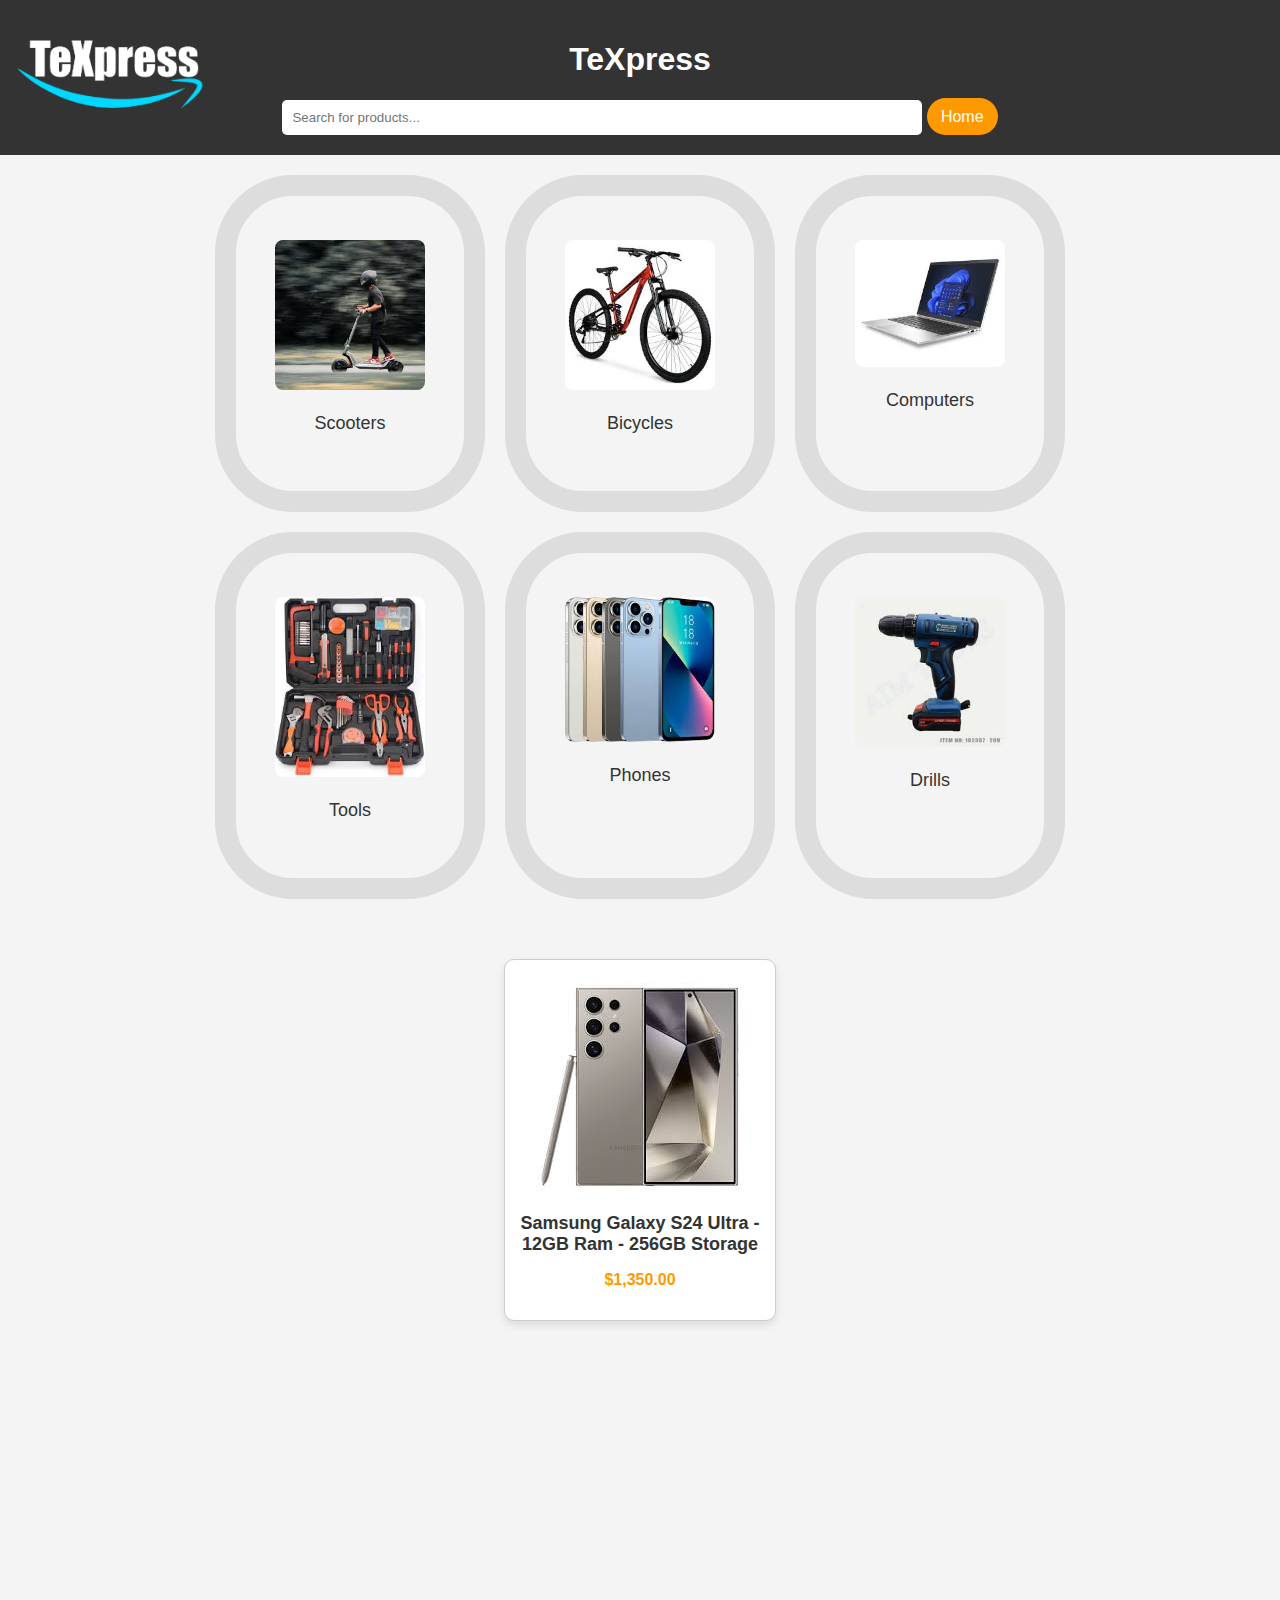
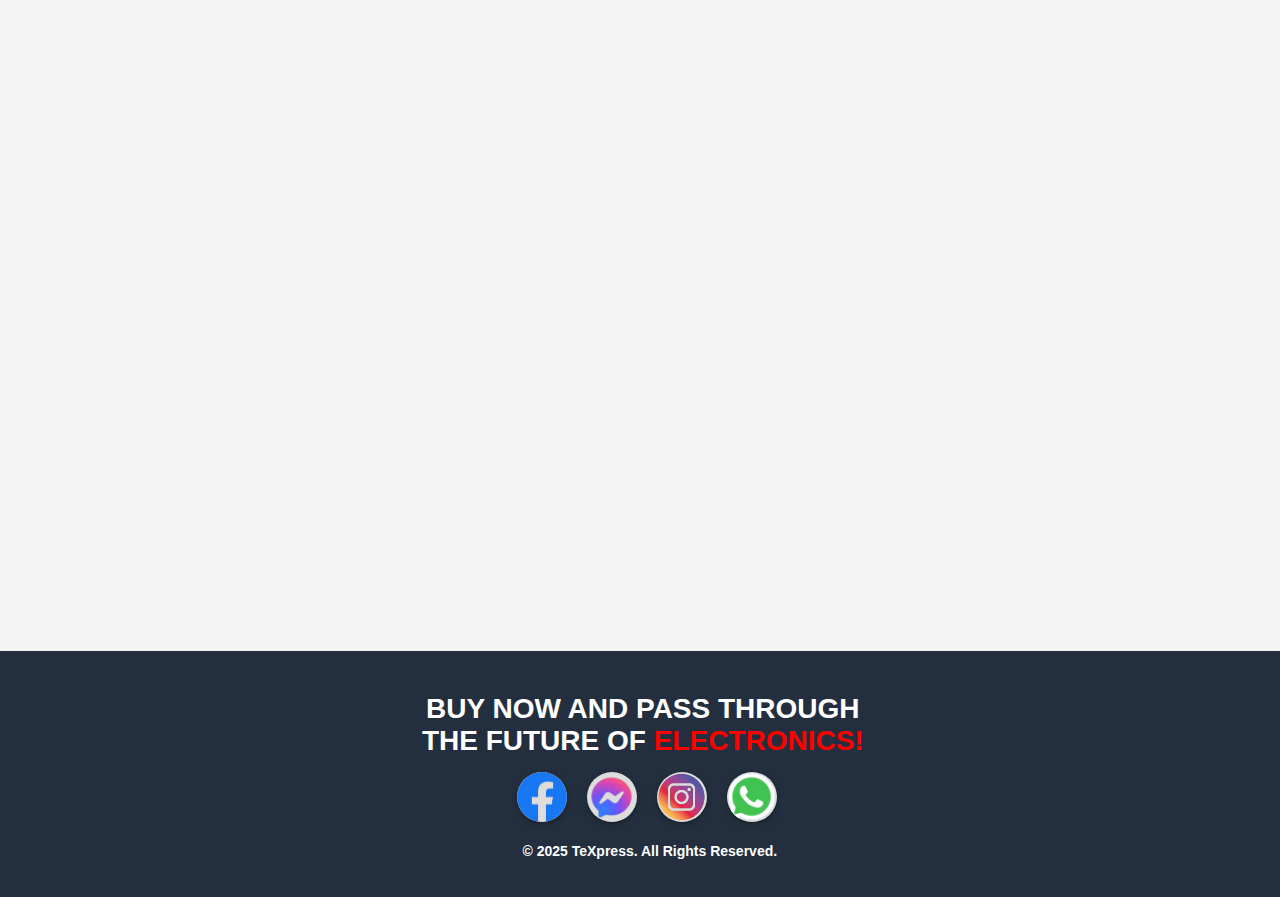
==== commit 4180b986: "Update index.html" ====
--- a/index.html
+++ b/index.html
@@ -107,20 +107,7 @@
                 minQuantity: 1,
                 maxQuantity: 5
             },
-            {
-                id: 2,
-                name: 'Apple iPhone 12 Pro Max 256GB',
-                description: 'The iPhone 12 Pro Max is designed with a larger screen and advanced camera systems. Capture stunning photos and videos, all while enjoying the powerful performance and sleek design of the iPhone.',
-                price: '$1099',
-                images: [
-                    'https://ipoint.ae/cdn/shop/files/iphone-12-pro-pacific-blue-revibe_5d31b734-3e85-4ddf-80d1-473dca95116b.webp?v=1728852454',
-                    'https://gomaxx.co.za/wp-content/uploads/2024/09/Blue-1.jpeg',
-                    'https://5.imimg.com/data5/SELLER/Default/2023/6/314837966/ZB/ZB/DQ/128338004/apple-iphone-12-pro-max-128gb-256gb-fully-unlocked-1000x1000.jpg'
-                ],
-                availableColors: ['Gold', 'Silver', 'Blue'], // Colors for this product
-                minQuantity: 2,
-                maxQuantity: 10
-            }
+           
 
 
 
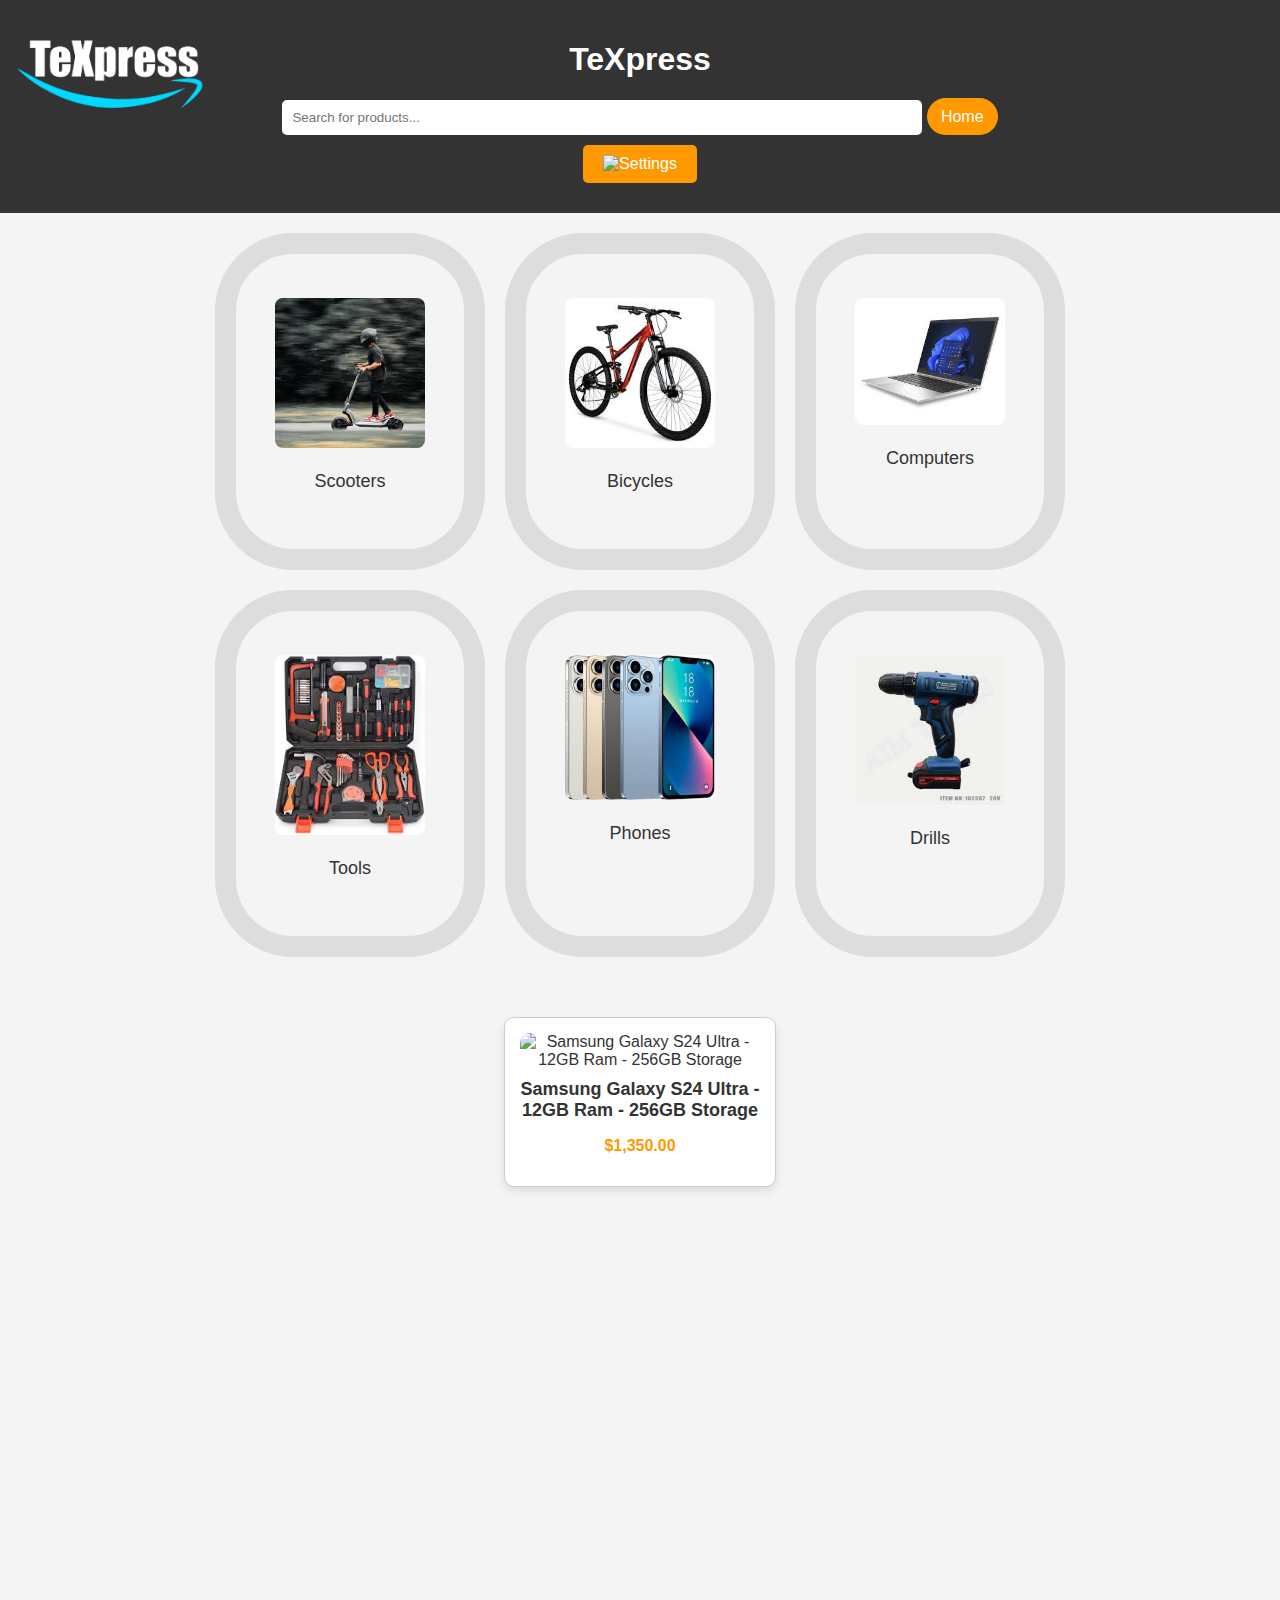
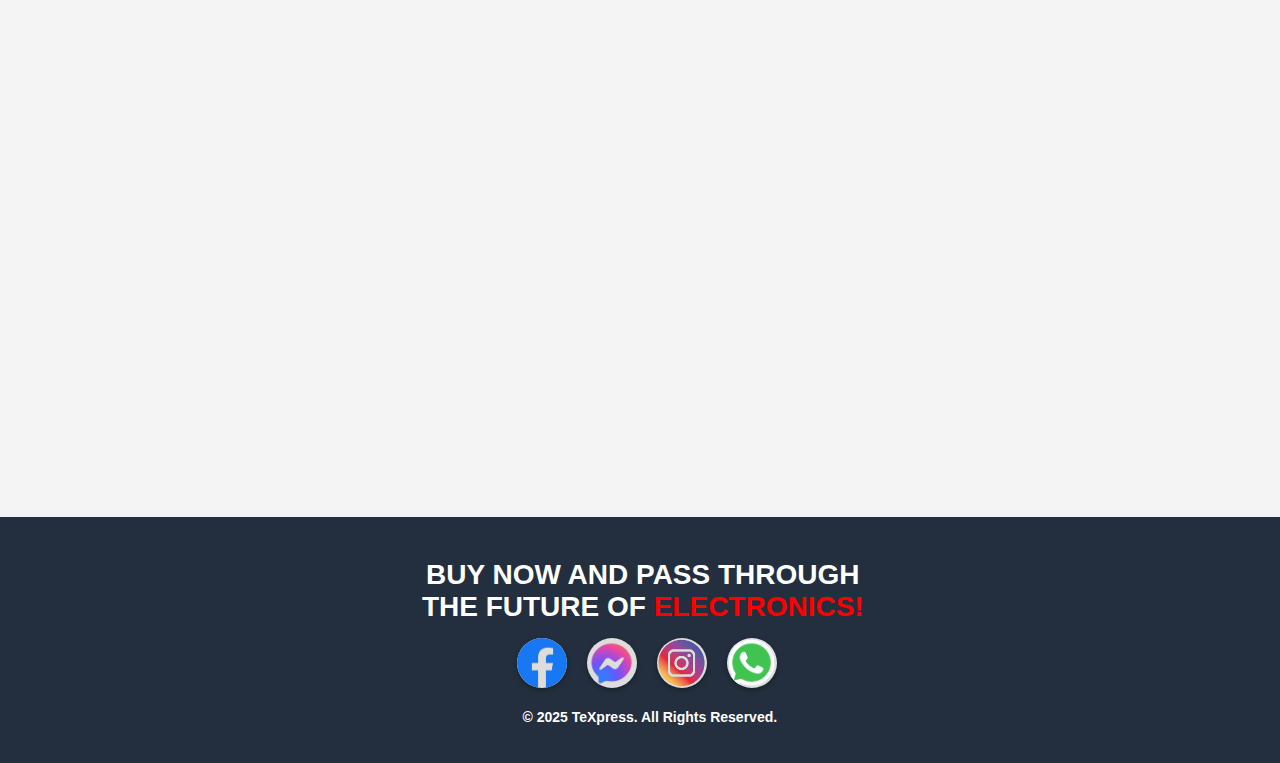
==== commit 54f4ad48: "index.html" ====
--- a/index.html
+++ b/index.html
@@ -4,7 +4,7 @@
     <link rel="stylesheet" href="amazon.css">
     <link rel="stylesheet" href="https://cdnjs.cloudflare.com/ajax/libs/font-awesome/6.7.2/css/all.min.css" integrity="sha512-Evv84Mr4kqVGRNSgIGL/F/aIDqQb7xQ2vcrdIwxfjThSH8CSR7PBEakCr51Ck+w+/U6swU2Im1vVX0SVk9ABhg==" crossorigin="anonymous" referrerpolicy="no-referrer" />
     <title>TeXpress</title>
-    <link rel="icon" href="Untitled-1_even_smaller_cropped_resized.png" type="image/x-icon">
+    <link rel="icon" href="DALL·E 2025-03-28 23.43.11 - A modern and minimalist tech-inspired shopping cart icon with the word 'TeXpress' inside. The design should be sleek, using aqua and black colors, and.webp" type="image/x-icon">
 
 </head>
 <body>
@@ -14,6 +14,36 @@
         <a href="Khaled.html">Home</a>
         <div class="Logo">
             <img src="Untitled-3.png" alt="Logo" class="logo">
+        </div>
+        
+        <button id="settings-btn" onclick="openSettings()">
+            <img src="ChatGPT_Image_Apr_6__2025__02_05_34_PM-removebg-preview.png" alt="Settings" width="40" height="40">
+          </button>
+
+            <!-- Modal (white screen in the middle of the screen) -->
+            <div id="settings-modal" class="settings-modal">
+              <div class="settings-modal-content">
+                <span class="close-btn" onclick="closeSettings()">X</span>
+                
+                <!-- Content of Settings (You can add buttons, inputs, etc.) -->
+                <h2>Settings</h2>
+                
+                <button onclick="toggleDarkMode()">🌙 Dark Mode</button>
+                <div style="margin: 10px;">
+                    <label for="langSelect">🌐 Language: </label>
+                    <select id="langSelect" onchange="translateSite(this.value)">
+                        <option value="en">English</option>
+                        <option value="ar">Arabic</option>
+                        <option value="fr">French</option>
+                    </select>
+                    <label for="langSelect">💵 currency: </label>
+                    <select id="langSelect" onchange="changesite(this.value)">
+                        <option value="usd">USD</option>
+                        <option value="cad">CAD</option>
+                    </select>
+              </div>
+            </div>
+            
         </div>
     </header>
     <div class="categories">
@@ -89,29 +119,91 @@
             </div>
         </div>
     </div>
+   
+    <script>
+
+
+const products = [
+{
+  id: 1,
+  name: 'Samsung Galaxy S24 Ultra - 12GB Ram - 256GB Storage',
+  description: '',
+  price: '$1,350.00',
+  images: ['hrdhd'],
+  availableColors: ['gold', 'White', 'Gray'],
+  minQuantity: 1,
+  maxQuantity: 5,
+  rating: 4.5,
+  reviews: [
+    { user: "Ali", text: "Amazing phone!", rating: 5 },
+    { user: "Sara", text: "Battery life is great", rating: 4 }
+  ],
+  
+} ]
+
+        const translations = {
+    ar: {
+        "Scooters": "سكوترات",
+        "Bicycles": "دراجات",
+        "Computers": "أجهزة كمبيوتر",
+        "Tools": "أدوات",
+        "Phones": "هواتف",
+        "Drills": "مثاقب",
+        "Buy it": "اشترِ الآن",
+        "Choose Quantity:": "اختر الكمية:",
+        "Choose Color:": "اختر اللون:",
+        "Search for products...": "ابحث عن منتجات...",
+        "Samsung Galaxy S24 Ultra - 12GB Ram - 256GB Storage":"سامسونج جالكسي S24 ألترا - رام 12 جيجابايت - سعة تخزين 256 جيجابايت",
+        "choose quantity:":"اختر الكمية:",
+        "Buy it":"اشتريه",
+        "Choose Color:":"اختر اللون:"
+    },
+    fr: {
+        "Scooters": "Scooters",
+        "Bicycles": "Vélos",
+        "Computers": "Ordinateurs",
+        "Tools": "Outils",
+        "Phones": "Téléphones",
+        "Drills": "Perceuses",
+        "Buy it": "Acheter",
+        "Choose Quantity:": "Choisir la quantité :",
+        "Choose Color:": "Choisir la couleur :",
+        "Search for products...": "Rechercher des produits...",
+        "Samsung Galaxy S24 Ultra - 12GB Ram - 256GB Storage":"Samsung Galaxy S24 Ultra - 12 Go de RAM - 256 Go de stockage",
+         "choose quantity:":"Choisissez la quantité :"
+    }
+};
+const currency = {
+cad : {
+    "$1,350.00":"1920.85"
 
     
-    <script>
-        const products = [
-            {
-                id: 1,
-                name: 'Samsung Galaxy S24 Ultra - 12GB Ram - 256GB Storage',
-                description: '',
-                price: '$1,350.00',
-                images: [
-                    '[data-uri]',
-                    'https://cdn-iibnp.nitrocdn.com/VjyilAmBtWmZaLojjwWFayaMdinRRPlg/assets/images/optimized/rev-f0d6867/www.ourfriday.co.uk/image/cache/catalog/Samsung/samsung-galaxy-s24-ultra-5gsmartphone-tittanium-black-1-2-800x800.png',
-                    'https://www.edgemiddleeast.com/cloud/2024/01/18/mVRNO3WK-Samsung-Galaxy-S24-1200x900.jpg'
-                ],
-                availableColors: ['gold', 'White', 'Gray'], // Colors for this product
-                minQuantity: 1,
-                maxQuantity: 5
-            },
-           
-
-
-
-        ];
+}
+}
+function translateSite(lang) {
+    const elementsToTranslate = {
+        "Scooters": document.querySelector('div.category:nth-child(1) p'),
+        "Bicycles": document.querySelector('div.category:nth-child(2) p'),
+        "Computers": document.querySelector('div.category:nth-child(3) p'),
+        "Tools": document.querySelector('div.category:nth-child(4) p'),
+        "Phones": document.querySelector('div.category:nth-child(5) p'),
+        "Drills": document.querySelector('div.category:nth-child(6) p'),
+        "Buy it": document.querySelector('.buy-btn'),
+        "Choose Quantity:": document.querySelector('#quantity-selector label'),
+        "Choose Color:": document.querySelector('#color-selector-container p'),
+        "Search for products...": document.getElementById('searchBar')
+    };
+
+    for (let key in elementsToTranslate) {
+        if (elementsToTranslate[key]) {
+            if (key === "Search for products...") {
+                elementsToTranslate[key].placeholder = translations[lang][key];
+            } else {
+                elementsToTranslate[key].innerText = translations[lang][key];
+            }
+        }
+    }
+}
 
         let currentImageIndex = 0;
         const productGrid = document.getElementById('product-grid');
@@ -183,6 +275,17 @@
                 }
             });
         }
+
+        // Function to open the settings modal
+function openSettings() {
+  document.getElementById('settings-modal').style.display = 'flex';
+}
+
+// Function to close the settings modal
+function closeSettings() {
+  document.getElementById('settings-modal').style.display = 'none';
+}
+
         function validateQuantity() {
             const quantity = document.getElementById('quantity').value;
             if (quantity < 1) {
@@ -242,6 +345,9 @@
     top: 0,
     behavior: "smooth"  // Smooth scrolling effect
   });
+}
+function toggleDarkMode() {
+  document.body.classList.toggle('dark-mode');
 }
 
     </script>
@@ -270,7 +376,75 @@
 
           </footer>
   </footer>
-
+<style>.dark-mode {
+    background-color: #121212;
+    color: #fff;
+    
+  }/* Styles for the Settings Button */
+#settings-btn {
+  padding: 10px 20px;
+  font-size: 16px;
+  cursor: pointer;
+ 
+  color: white;
+  border: none;
+  border-radius: 5px;
+}
+
+/* Styles for the Modal */
+.settings-modal {
+  display: none; /* Initially hidden */
+  position: fixed;
+  top: 0;
+  left: 0;
+  width: 100%;
+  height: 100%;
+  background-color: rgba(0, 0, 0, 0.5); /* Semi-transparent background */
+  z-index: 1000;
+  justify-content: center;
+  align-items: center;
+}
+
+/* Modal Content Box */
+.settings-modal-content {
+  background-color: white;
+  padding: 20px;
+  border-radius: 8px;
+  width: 50%;
+  text-align: center;
+  box-shadow: 0px 5px 15px rgba(0, 0, 0, 0.1);
+}
+
+/* Close Button */
+.close-btn {
+    position: absolute;
+    top: 225px;
+    right: 330px;
+    cursor: pointer;
+    font-size: 20px;
+    color: #000000;
+    font-weight: bold;
+}
+
+/* Styling for the buttons inside the modal */
+button {
+  margin: 10px;
+  padding: 10px 20px;
+  font-size: 16px;
+  cursor: pointer;
+  
+  color: white;
+  border: none;
+  border-radius: 5px;
+}
+
+label {
+color: #121212;
+}
+h2 {
+    color: #121212;
+}
+  </style>
   
 </body>
 </html>
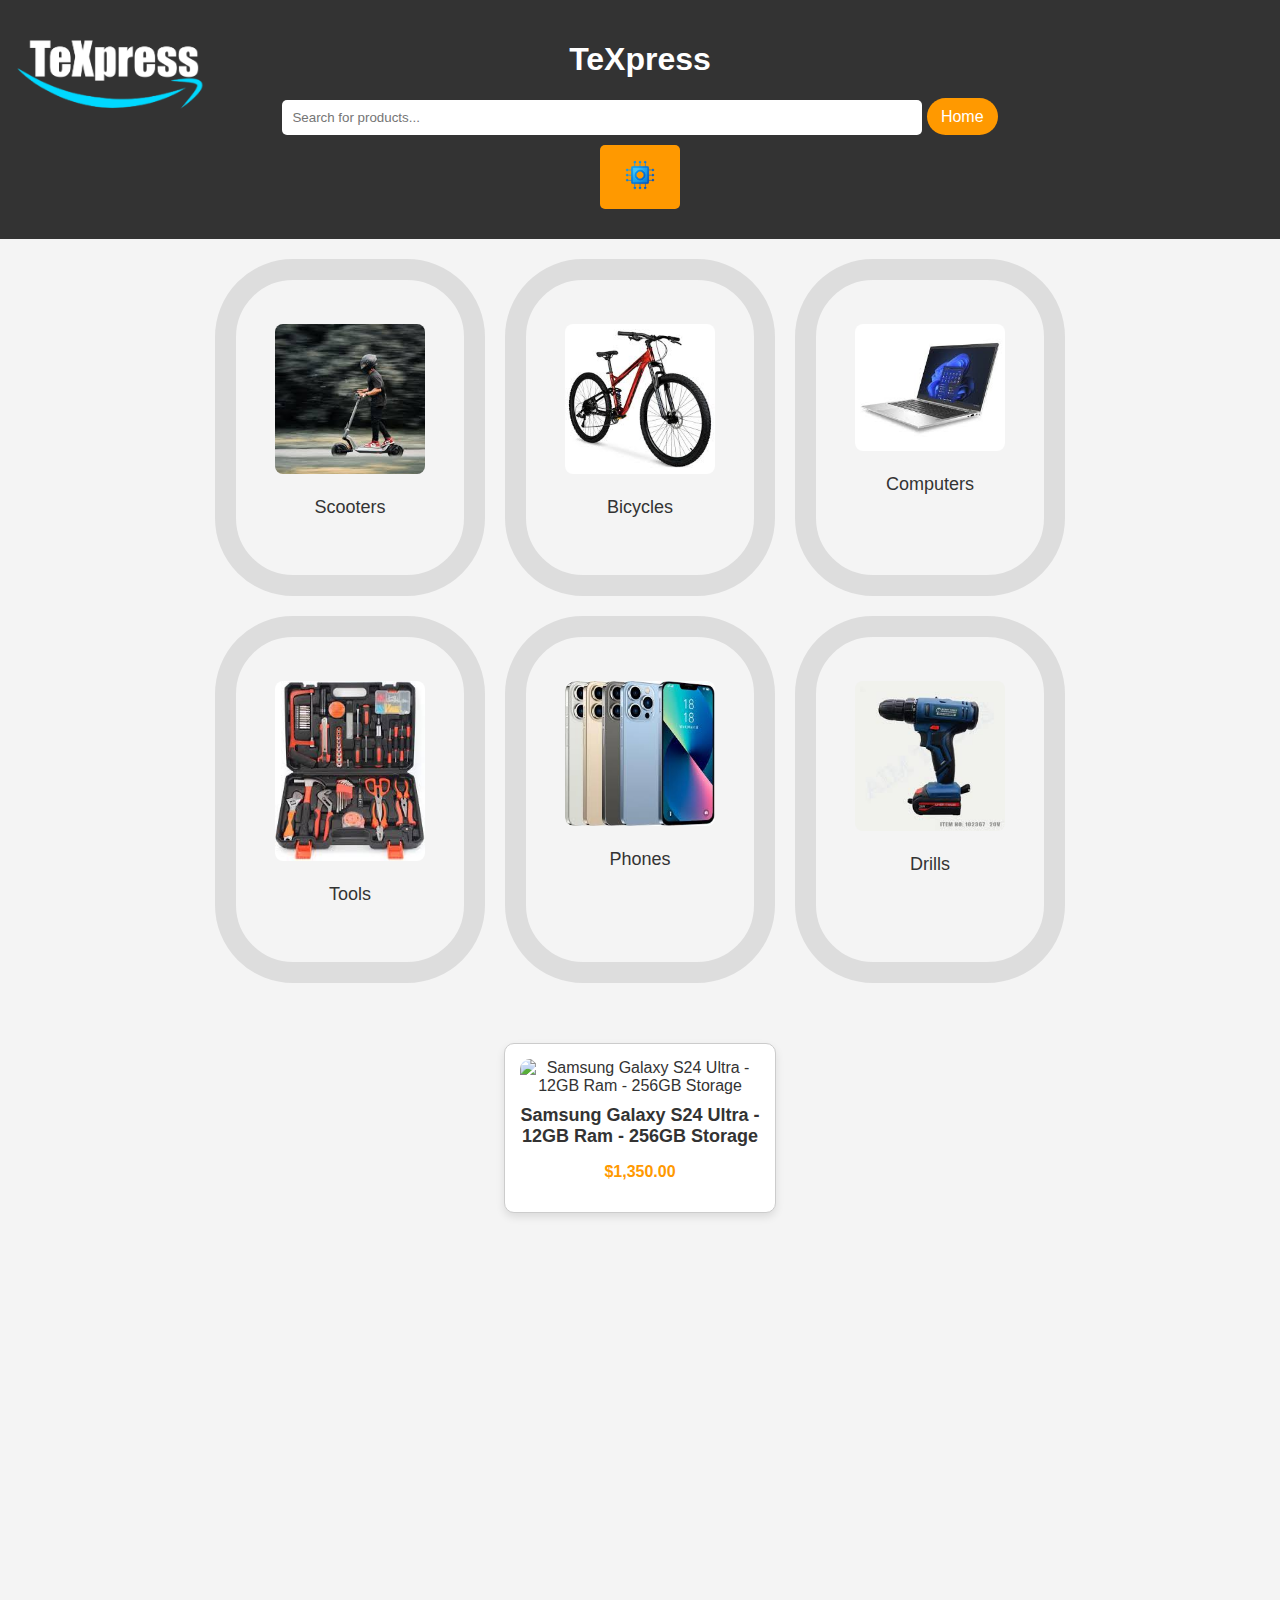
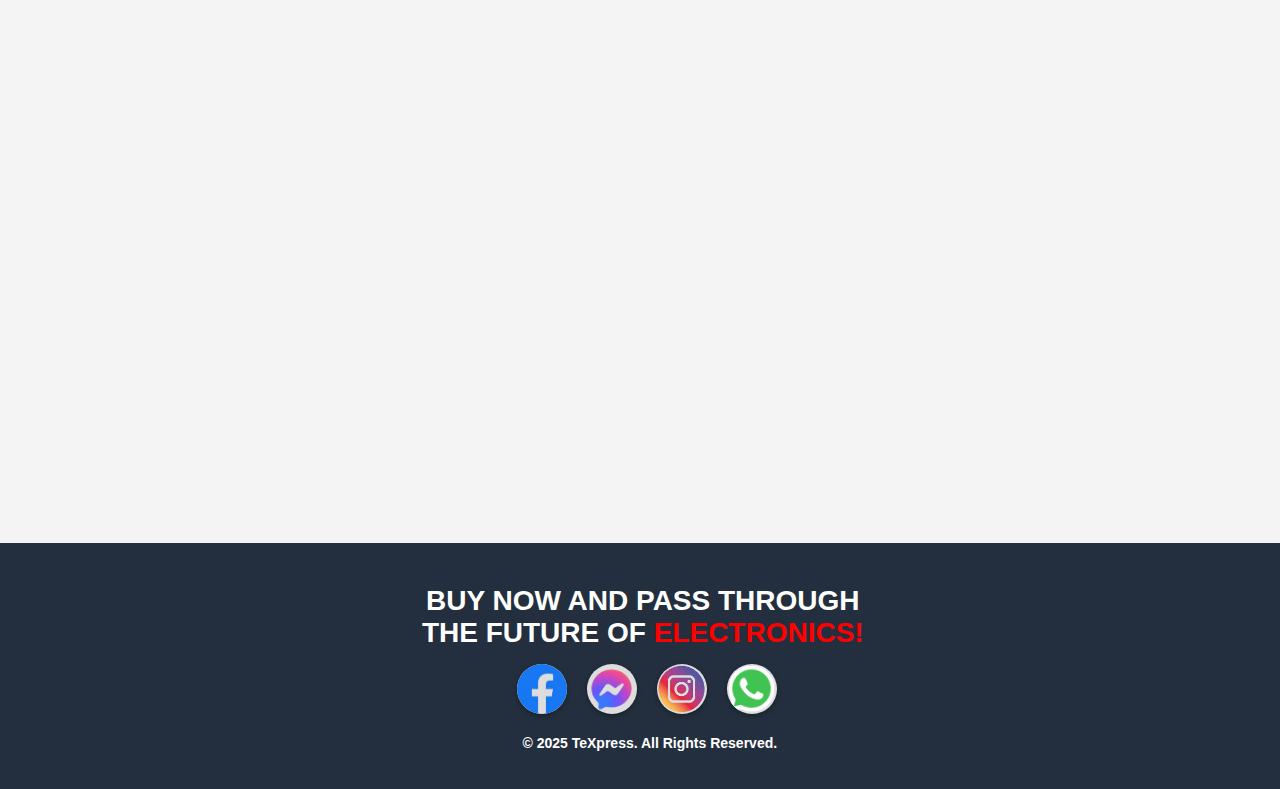
==== commit 308d45ea: "Update index.html" ====
--- a/index.html
+++ b/index.html
@@ -4,7 +4,7 @@
     <link rel="stylesheet" href="amazon.css">
     <link rel="stylesheet" href="https://cdnjs.cloudflare.com/ajax/libs/font-awesome/6.7.2/css/all.min.css" integrity="sha512-Evv84Mr4kqVGRNSgIGL/F/aIDqQb7xQ2vcrdIwxfjThSH8CSR7PBEakCr51Ck+w+/U6swU2Im1vVX0SVk9ABhg==" crossorigin="anonymous" referrerpolicy="no-referrer" />
     <title>TeXpress</title>
-    <link rel="icon" href="DALL·E 2025-03-28 23.43.11 - A modern and minimalist tech-inspired shopping cart icon with the word 'TeXpress' inside. The design should be sleek, using aqua and black colors, and.webp" type="image/x-icon">
+    <link rel="icon" href="texpress_favicon.png" type="image/x-icon">
 
 </head>
 <body>
@@ -349,7 +349,28 @@
 function toggleDarkMode() {
   document.body.classList.toggle('dark-mode');
 }
-
+function searchProduct() {
+    const query = searchBar.value.toLowerCase();
+    const filteredProducts = products.filter(product => product.name.toLowerCase().includes(query));
+    
+    const categories = document.querySelector('.categories');
+
+    if (query) {
+        categories.style.display = 'none';
+    } else {
+        categories.style.display = 'flex';
+    }
+
+    productGrid.innerHTML = ''; // Clear the grid
+
+    if (filteredProducts.length > 0) {
+        displayProducts(filteredProducts);
+    } else if (query) {
+        productGrid.innerHTML = `<p style="font-size: 24px; margin: 20px; text-align: center;">Not Available</p>`;
+    } else {
+        displayProducts(products); // Show all products again if search bar is cleared
+    }
+}
     </script>
 <footer class="fixed-footer">
 
@@ -418,13 +439,14 @@
 /* Close Button */
 .close-btn {
     position: absolute;
-    top: 225px;
-    right: 330px;
+    top: 7px;
+    right: 5px;
     cursor: pointer;
     font-size: 20px;
     color: #000000;
     font-weight: bold;
 }
+
 
 /* Styling for the buttons inside the modal */
 button {
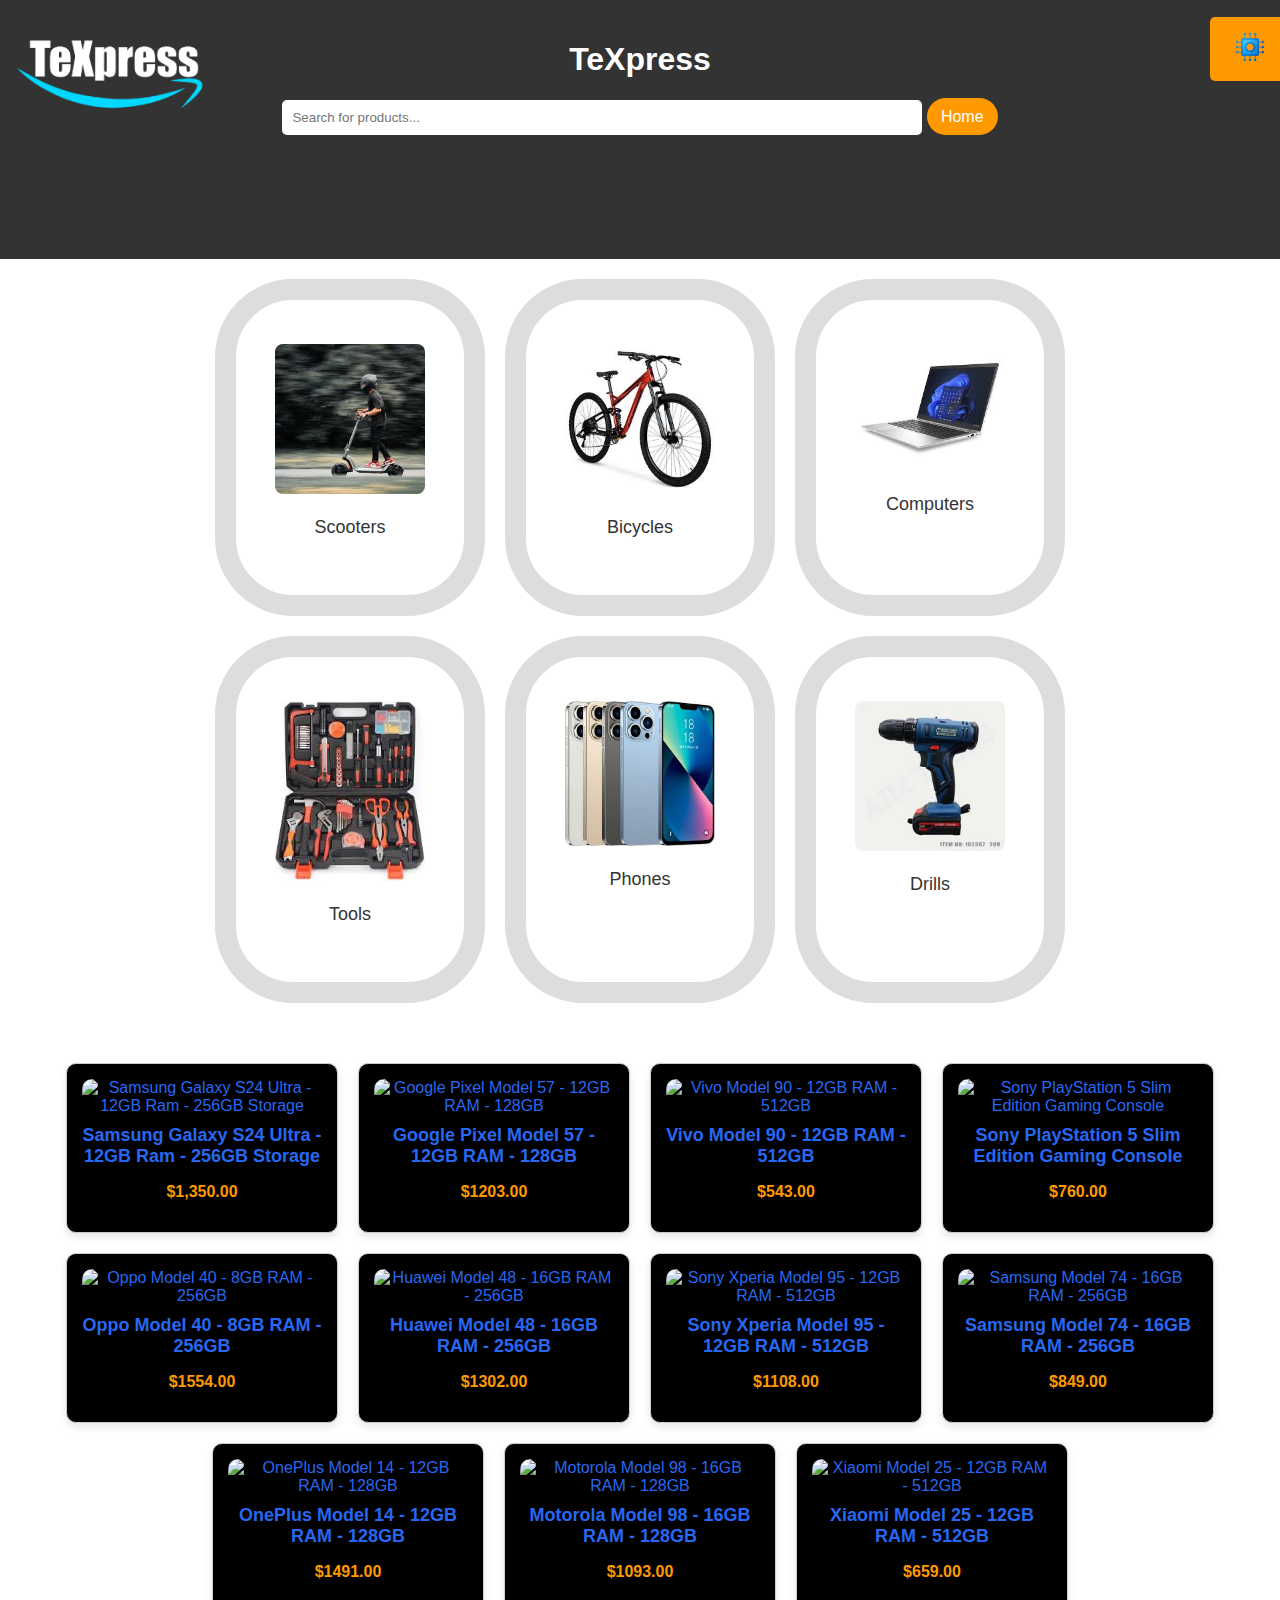
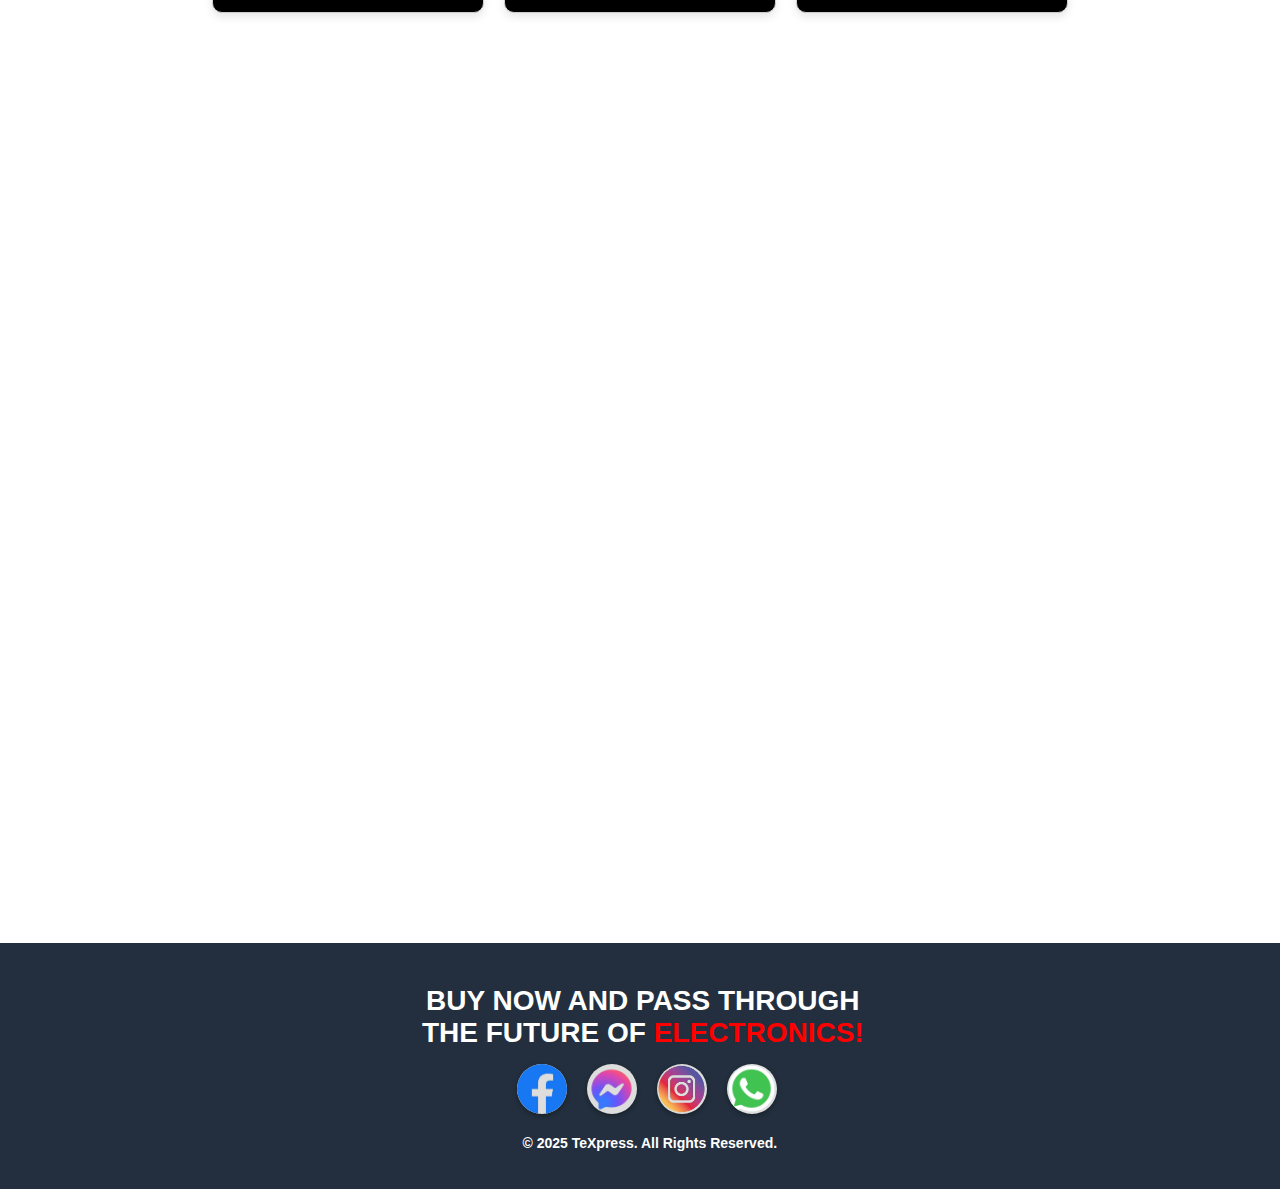
==== commit e24b7f5c: "index.html" ====
--- a/index.html
+++ b/index.html
@@ -5,7 +5,9 @@
     <link rel="stylesheet" href="https://cdnjs.cloudflare.com/ajax/libs/font-awesome/6.7.2/css/all.min.css" integrity="sha512-Evv84Mr4kqVGRNSgIGL/F/aIDqQb7xQ2vcrdIwxfjThSH8CSR7PBEakCr51Ck+w+/U6swU2Im1vVX0SVk9ABhg==" crossorigin="anonymous" referrerpolicy="no-referrer" />
     <title>TeXpress</title>
     <link rel="icon" href="texpress_favicon.png" type="image/x-icon">
-
+    <meta name="description" content="TeXpress is a fast and easy way to add, browse, and buy products.">
+    <meta name="keywords" content="TeXpress, Buy, Sell, Products, Marketplace">
+    <meta name="author" content="Ahmad Eter">
 </head>
 <body>
     <header>
@@ -37,7 +39,7 @@
                         <option value="fr">French</option>
                     </select>
                     <label for="langSelect">💵 currency: </label>
-                    <select id="langSelect" onchange="changesite(this.value)">
+                    <select id="langSelect" onchange="translateSite(this.value)">
                         <option value="usd">USD</option>
                         <option value="cad">CAD</option>
                     </select>
@@ -129,7 +131,7 @@
   name: 'Samsung Galaxy S24 Ultra - 12GB Ram - 256GB Storage',
   description: '',
   price: '$1,350.00',
-  images: ['hrdhd'],
+  images: ['https://images.samsung.com/lb/smartphones/galaxy-s24-ultra/buy/nonshop_gray.jpg'],
   availableColors: ['gold', 'White', 'Gray'],
   minQuantity: 1,
   maxQuantity: 5,
@@ -139,7 +141,198 @@
     { user: "Sara", text: "Battery life is great", rating: 4 }
   ],
   
-} ]
+},
+  {
+    id: 1,
+    name: 'Google Pixel Model 57 - 12GB RAM - 128GB',
+    description: 'A compact phone that doesn’t compromise on power.',
+    price: '$1203.00',
+    images: [
+      'https://m.media-amazon.com/images/I/615rI0PoyOL._AC_SL1500_.jpg',
+      'https://m.media-amazon.com/images/I/715J-fdZF5L._AC_SL1500_.jpg',
+      'https://m.media-amazon.com/images/I/71qhyp7CygL._AC_SL1500_.jpg'
+    ],
+    availableColors: ['Graphite', 'Titanium', 'Pink'],
+    minQuantity: 1,
+    maxQuantity: 5,
+    rating: 5.0,
+    reviews: [
+      { user: 'UserA', text: 'Really solid device.', rating: 4 },
+      { user: 'UserB', text: 'Worth every penny.', rating: 4 }
+    ]
+  },
+  {
+    id: 2,
+    name: 'Vivo Model 90 - 12GB RAM - 512GB',
+    description: 'Built for speed and performance with a stylish design.',
+    price: '$543.00',
+    images: [
+      'https://cdn1.smartprix.com/rx-iF57DhM04-w420-h420/honor-90-5g-12gb-ram.webp',
+      'https://dummyimage.com/600x400/333/fff&text=Phone+Back+2',
+      'https://dummyimage.com/600x400/666/fff&text=Phone+Side+2'
+    ],
+    availableColors: ['Black', 'White', 'Gray'],
+    minQuantity: 1,
+    maxQuantity: 5,
+    rating: 3.7,
+    reviews: [
+      { user: 'UserA', text: 'Really solid device.', rating: 3 },
+      { user: 'UserB', text: 'Worth every penny.', rating: 4 }
+    ]
+  },
+  {
+    id: 3,
+    name: 'Sony PlayStation 5 Slim Edition Gaming Console',
+    description: '1TB SSD, 4K Gaming, Ray Tracing, Up to 120fps, HDR Technology, Tempest 3D AudioTech.',
+    price: '$760.00',
+    images: [
+      'https://cdn.shopify.com/s/files/1/0552/0883/7292/files/ps5-slim_35fcd236-d20b-4098-9a5c-2b7659cb3c93.jpg?v=1699891098',
+      'https://dummyimage.com/600x400/333/fff&text=Phone+Back+3',
+      'https://dummyimage.com/600x400/666/fff&text=Phone+Side+3'
+    ],
+    availableColors: ['Navy', 'Ivory', 'Cyan'],
+    minQuantity: 1,
+    maxQuantity: 5,
+    rating: 4.8,
+    reviews: [
+      { user: 'UserA', text: 'Really solid device.', rating: 5 },
+      { user: 'UserB', text: 'Worth every penny.', rating: 4 }
+    ]
+  },
+  {
+    id: 4,
+    name: 'Oppo Model 40 - 8GB RAM - 256GB',
+    description: 'Smooth, responsive, and beautiful inside out.',
+    price: '$1554.00',
+    images: [
+      'https://cdn.shopify.com/s/files/1/0552/0883/7292/files/infinix-hot-40.jpg?v=1711125268',
+      'https://dummyimage.com/600x400/333/fff&text=Phone+Back+4',
+      'https://dummyimage.com/600x400/666/fff&text=Phone+Side+4'
+    ],
+    availableColors: ['Gold', 'Silver', 'Purple'],
+    minQuantity: 1,
+    maxQuantity: 5,
+    rating: 4.2,
+    reviews: [
+      { user: 'UserA', text: 'Really solid device.', rating: 4 },
+      { user: 'UserB', text: 'Worth every penny.', rating: 5 }
+    ]
+  },
+  {
+    id: 5,
+    name: 'Huawei Model 48 - 16GB RAM - 256GB',
+    description: 'Revolutionary AI integration and sleek form factor.',
+    price: '$1302.00',
+    images: [
+      'https://fdn2.gsmarena.com/vv/pics/huawei/huawei-mate-x6-1.jpg',
+      'https://dummyimage.com/600x400/333/fff&text=Phone+Back+5',
+      'https://dummyimage.com/600x400/666/fff&text=Phone+Side+5'
+    ],
+    availableColors: ['Blue', 'Green', 'Red'],
+    minQuantity: 1,
+    maxQuantity: 5,
+    rating: 4.0,
+    reviews: [
+      { user: 'UserA', text: 'Really solid device.', rating: 4 },
+      { user: 'UserB', text: 'Worth every penny.', rating: 4 }
+    ]
+  },
+  {
+    id: 6,
+    name: 'Sony Xperia Model 95 - 12GB RAM - 512GB',
+    description: 'Capture your world with crystal-clear camera technology.',
+    price: '$1108.00',
+    images: [
+      'https://dummyimage.com/600x400/000/fff&text=Phone+Front+6',
+      'https://dummyimage.com/600x400/333/fff&text=Phone+Back+6',
+      'https://dummyimage.com/600x400/666/fff&text=Phone+Side+6'
+    ],
+    availableColors: ['Graphite', 'Titanium', 'Pink'],
+    minQuantity: 1,
+    maxQuantity: 5,
+    rating: 4.6,
+    reviews: [
+      { user: 'UserA', text: 'Really solid device.', rating: 5 },
+      { user: 'UserB', text: 'Worth every penny.', rating: 4 }
+    ]
+  },
+  {
+    id: 7,
+    name: 'Samsung Model 74 - 16GB RAM - 256GB',
+    description: 'A compact phone that doesn’t compromise on power.',
+    price: '$849.00',
+    images: [
+      'https://dummyimage.com/600x400/000/fff&text=Phone+Front+7',
+      'https://dummyimage.com/600x400/333/fff&text=Phone+Back+7',
+      'https://dummyimage.com/600x400/666/fff&text=Phone+Side+7'
+    ],
+    availableColors: ['Black', 'White', 'Gray'],
+    minQuantity: 1,
+    maxQuantity: 5,
+    rating: 3.6,
+    reviews: [
+      { user: 'UserA', text: 'Really solid device.', rating: 3 },
+      { user: 'UserB', text: 'Worth every penny.', rating: 4 }
+    ]
+  },
+  {
+    id: 8,
+    name: 'OnePlus Model 14 - 12GB RAM - 128GB',
+    description: 'Elegant and powerful with top-tier features.',
+    price: '$1491.00',
+    images: [
+      'https://dummyimage.com/600x400/000/fff&text=Phone+Front+8',
+      'https://dummyimage.com/600x400/333/fff&text=Phone+Back+8',
+      'https://dummyimage.com/600x400/666/fff&text=Phone+Side+8'
+    ],
+    availableColors: ['Blue', 'Green', 'Red'],
+    minQuantity: 1,
+    maxQuantity: 5,
+    rating: 3.5,
+    reviews: [
+      { user: 'UserA', text: 'Really solid device.', rating: 3 },
+      { user: 'UserB', text: 'Worth every penny.', rating: 4 }
+    ]
+  },
+  {
+    id: 9,
+    name: 'Motorola Model 98 - 16GB RAM - 128GB',
+    description: 'Great value with flagship-level features.',
+    price: '$1093.00',
+    images: [
+      'https://dummyimage.com/600x400/000/fff&text=Phone+Front+9',
+      'https://dummyimage.com/600x400/333/fff&text=Phone+Back+9',
+      'https://dummyimage.com/600x400/666/fff&text=Phone+Side+9'
+    ],
+    availableColors: ['Gold', 'Silver', 'Purple'],
+    minQuantity: 1,
+    maxQuantity: 5,
+    rating: 4.9,
+    reviews: [
+      { user: 'UserA', text: 'Really solid device.', rating: 5 },
+      { user: 'UserB', text: 'Worth every penny.', rating: 5 }
+    ]
+  },
+  {
+    id: 10,
+    name: 'Xiaomi Model 25 - 12GB RAM - 512GB',
+    description: 'A high-performance phone with excellent battery life.',
+    price: '$659.00',
+    images: [
+      'https://dummyimage.com/600x400/000/fff&text=Phone+Front+10',
+      'https://dummyimage.com/600x400/333/fff&text=Phone+Back+10',
+      'https://dummyimage.com/600x400/666/fff&text=Phone+Side+10'
+    ],
+    availableColors: ['Navy', 'Ivory', 'Cyan'],
+    minQuantity: 1,
+    maxQuantity: 5,
+    rating: 4.4,
+    reviews: [
+      { user: 'UserA', text: 'Really solid device.', rating: 4 },
+      { user: 'UserB', text: 'Worth every penny.', rating: 4 }
+    ]
+  },
+ ]
 
         const translations = {
     ar: {
@@ -173,13 +366,7 @@
          "choose quantity:":"Choisissez la quantité :"
     }
 };
-const currency = {
-cad : {
-    "$1,350.00":"1920.85"
-
-    
-}
-}
+
 function translateSite(lang) {
     const elementsToTranslate = {
         "Scooters": document.querySelector('div.category:nth-child(1) p'),
@@ -366,11 +553,16 @@
     if (filteredProducts.length > 0) {
         displayProducts(filteredProducts);
     } else if (query) {
-        productGrid.innerHTML = `<p style="font-size: 24px; margin: 20px; text-align: center;">Not Available</p>`;
+        productGrid.innerHTML = `<p style="font-size: 24px; margin: 20px; text-align: center;">Not Found</p>`;
     } else {
         displayProducts(products); // Show all products again if search bar is cleared
     }
-}
+}const toggleButton = document.getElementById('toggleDarkMode');
+
+toggleButton.addEventListener('click', () => {
+  document.body.classList.toggle('dark-mode');
+});
+
     </script>
 <footer class="fixed-footer">
 
@@ -403,13 +595,15 @@
     
   }/* Styles for the Settings Button */
 #settings-btn {
-  padding: 10px 20px;
-  font-size: 16px;
-  cursor: pointer;
- 
-  color: white;
-  border: none;
-  border-radius: 5px;
+    padding: 10px 20px;
+    font-size: 16px;
+    cursor: pointer;
+    position: relative;
+    right: -610px;
+    top: -138px;
+    color: white;
+    border: none;
+    border-radius: 5px;
 }
 
 /* Styles for the Modal */
@@ -465,6 +659,119 @@
 }
 h2 {
     color: #121212;
+}/* Base font and transition */
+body {
+  font-family: 'Segoe UI', sans-serif;
+  margin: 0;
+  padding: 0;
+  transition: all 0.3s ease;
+}
+
+/* Light Mode (default) */
+body {
+  background-color: #ffffff;
+  color: #111827;
+}
+body {
+  background-color: #ffffff;
+  color: #2768f3;
+}
+.card {
+  background-color: #f1f5f9;
+  color: #111827;
+  padding: 20px;
+  border-radius: 12px;
+  margin: 20px auto;
+  max-width: 400px;
+  box-shadow: 0 2px 6px rgba(0,0,0,0.1);
+}
+
+.product-title {
+  font-size: 1.5rem;
+  font-weight: 600;
+  margin-bottom: 10px;
+  
+}
+
+/* Button styling */
+button {
+  background-color: #3b82f6;
+  color: #ffffff;
+  border: none;
+  padding: 10px 20px;
+  margin: 20px;
+  border-radius: 6px;
+  cursor: pointer;
+  font-weight: bold;
+  transition: background-color 0.3s;
+}
+
+button:hover {
+  background-color: #2563eb;
+}
+
+/* Dark Mode */
+body.dark-mode {
+  background-color: #000000;
+  color: #f8fafc;
+}
+
+body.dark-mode .card {
+  background-color: #000000;
+  color: #000000;
+ 
+}
+.product-name.dark-mode {
+color: #000000;
+background-color: #0ea6e2;
+
+
+}
+body.dark-mode .card .product-name {
+  color: #ffffff;
+}
+body.dark-mode .product-title {
+  color: #000000; 
+}
+
+.categories.dark-mode {
+  
+  border: 2px solid #333;
+
+}
+.product {
+    background: rgb(0, 0, 0);
+    padding: 15px;
+    border: 1px solid #ccc;
+    border-radius: 10px;
+    width: 240px;
+    text-align: center;
+    box-shadow: 0 4px 8px rgba(0, 0, 0, 0.1);
+    transition: transform 0.3s ease;
+}
+
+.product.dark-mode {
+    background: rgb(0, 0, 0);
+    padding: 15px;
+    border: 1px solid #ccc;
+    border-radius: 10px;
+    width: 240px;
+    text-align: center;
+    box-shadow: 0 4px 8px rgba(0, 0, 0, 0.1);
+    transition: transform 0.3s ease;
+}
+body.dark-mode button {
+  background-color: #3b82f6;
+}body.dark-mode {
+  
+  color: #2768f3;
+}
+
+
+.searchBar.dark-mode{
+background-color: #000000;
+color: #000000;
+
 }
   </style>
   
